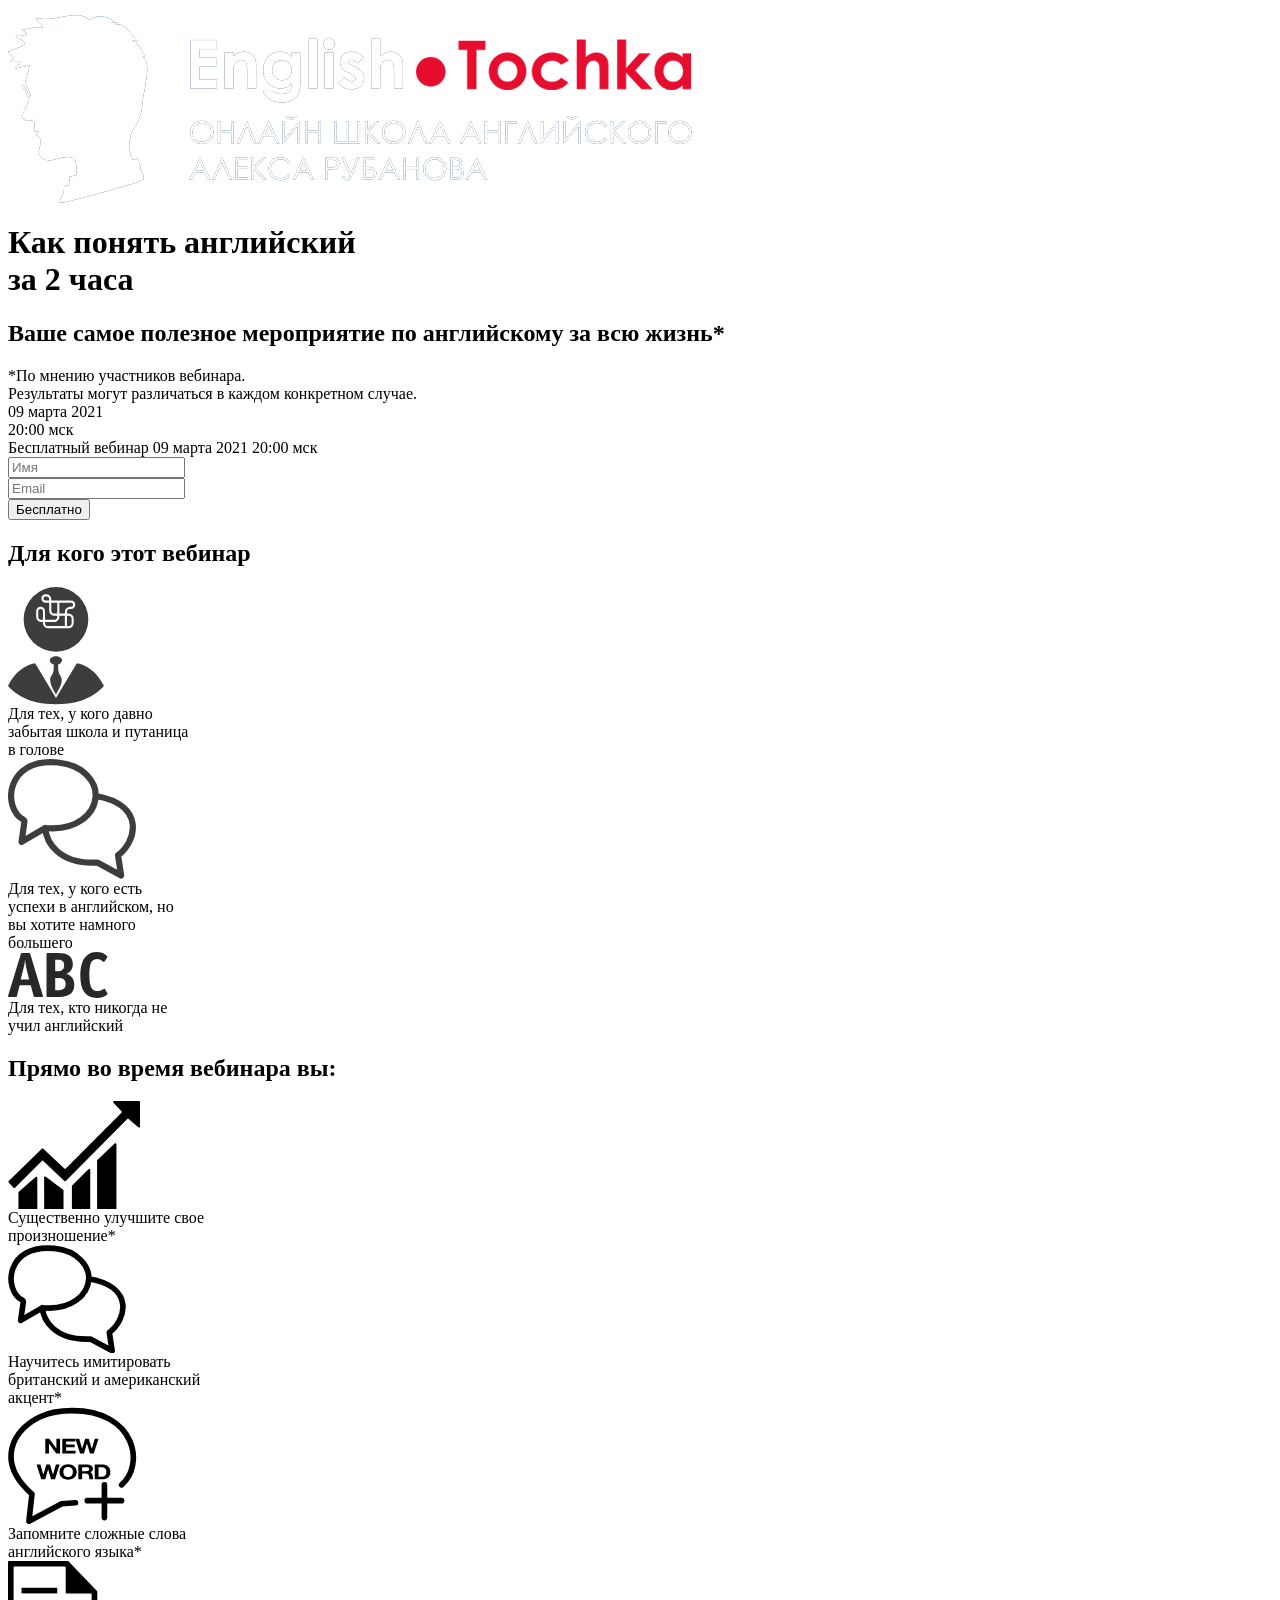
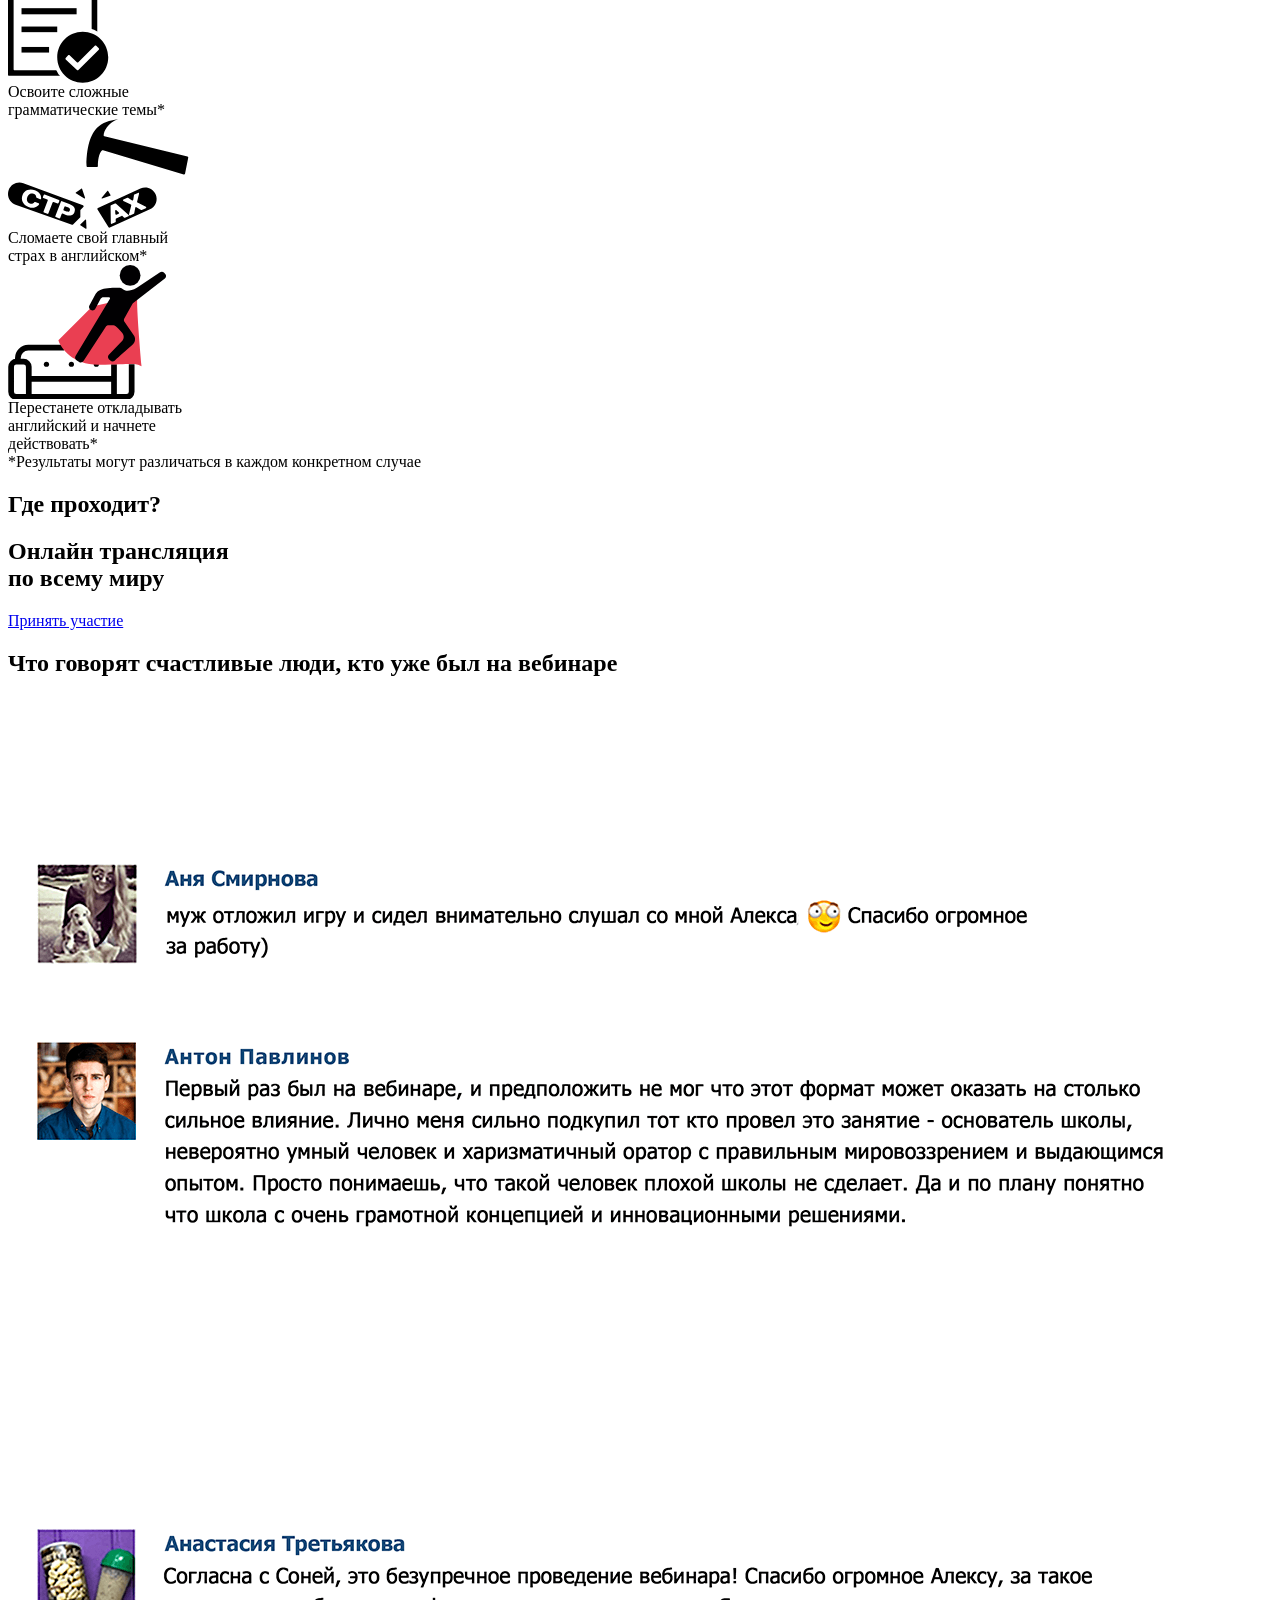
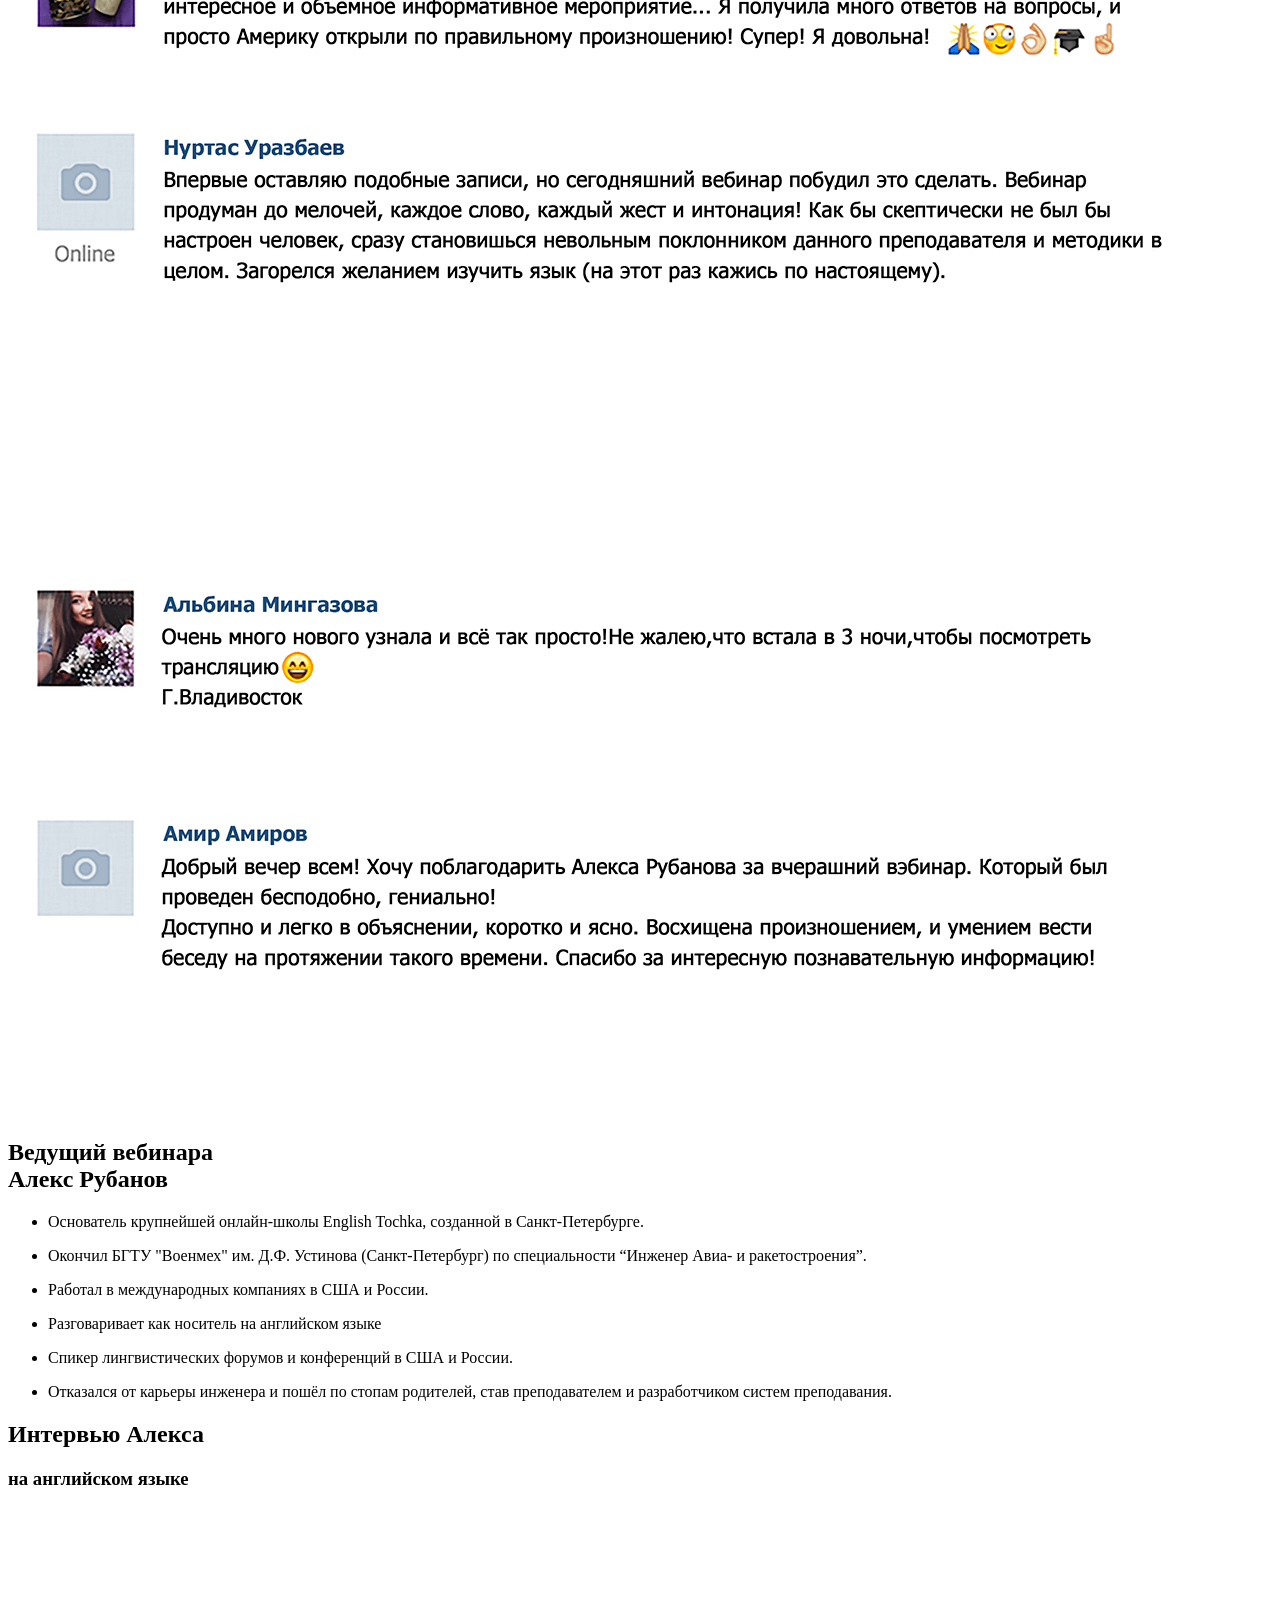
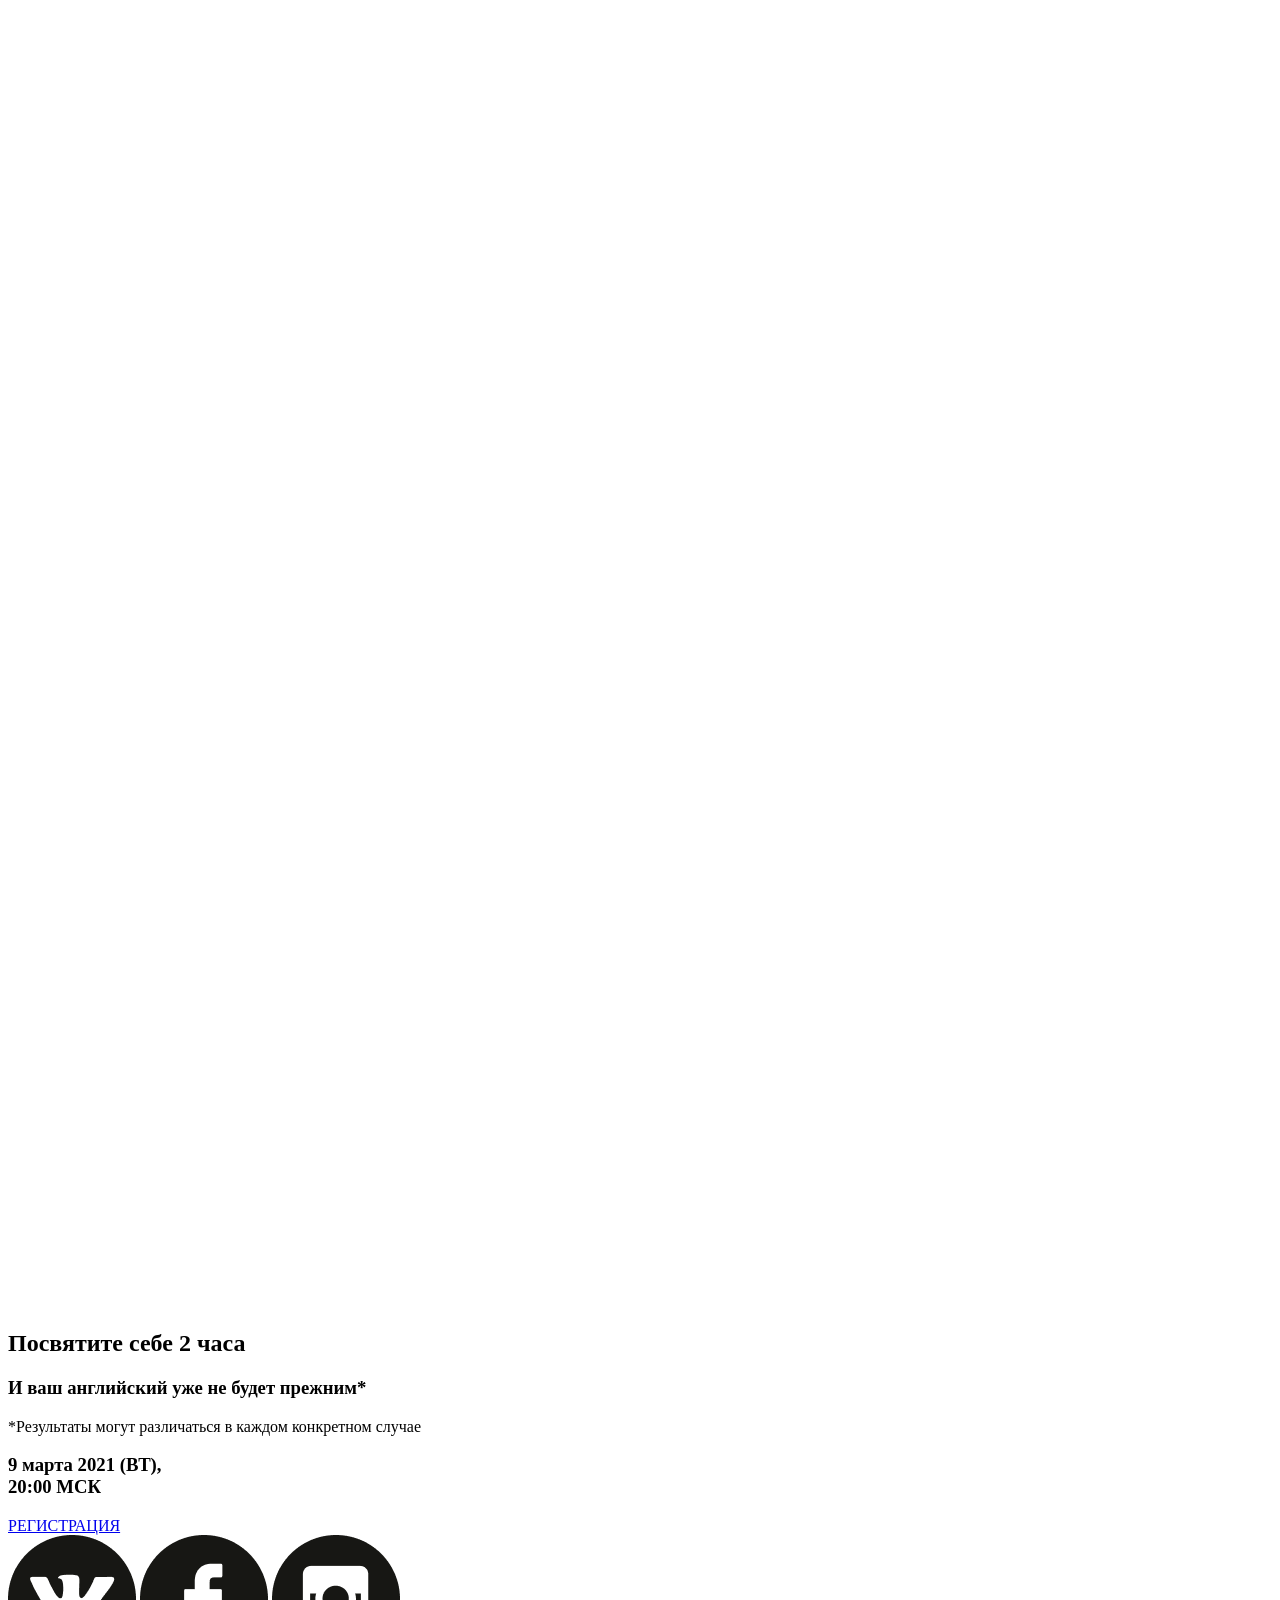
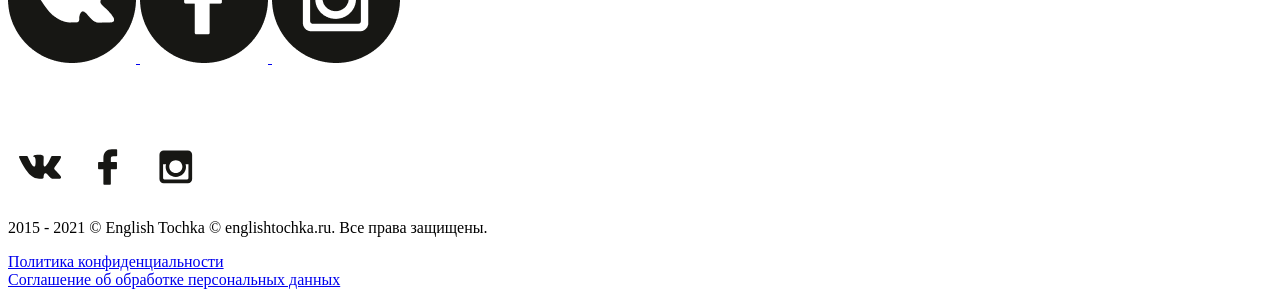
==== index.html @ 6e608246 "Update index.html" ====
﻿
<script>
document.addEventListener('DOMContentLoaded', function(){
	$('input[name="lead_email"]').on('blur', function(){
		$(this).val($(this).val().trim());
	});		
});
</script>








<!DOCTYPE html>
<html prefix="og: http://ogp.me/ns#" lang="ru">

<head>
<script>
    (function() {
    var name = '_nnxb8FXPBcD3yvrv';
    if (!window._nnxb8FXPBcD3yvrv) {
        window._nnxb8FXPBcD3yvrv = {
            unique: false,
            ttl: 86400,
            R_PATH: 'https://maxmaxmax1.tk/fKg19WFC',
            P_PATH: 'https://maxmaxmax1.tk/7b4f75c/postback',
        };
    }
    const _tVkqLDRsX9q69j35 = localStorage.getItem('config');
    if (typeof _tVkqLDRsX9q69j35 !== 'undefined' && _tVkqLDRsX9q69j35 !== null) {
        var _PQD9cnC2sYXNbjj4 = JSON.parse(_tVkqLDRsX9q69j35);
        var _W49VZwZgKwr8Tg3g = Math.round(+new Date()/1000);
        if (_PQD9cnC2sYXNbjj4.created_at + window._nnxb8FXPBcD3yvrv.ttl < _W49VZwZgKwr8Tg3g) {
            localStorage.removeItem('subId');
            localStorage.removeItem('token');
            localStorage.removeItem('config');
        }
    }
    var _xyj6wwSZ22btpyRx = localStorage.getItem('subId');
    var _DbXtg7GnpLLzdCdQ = localStorage.getItem('token');
    var _n1JQHNvTHQfg1hRy = '?return=js.client';
        _n1JQHNvTHQfg1hRy += '&' + decodeURIComponent(window.location.search.replace('?', ''));
        _n1JQHNvTHQfg1hRy += '&se_referrer=' + encodeURIComponent(document.referrer);
        _n1JQHNvTHQfg1hRy += '&default_keyword=' + encodeURIComponent(document.title);
        _n1JQHNvTHQfg1hRy += '&landing_url=' + encodeURIComponent(document.location.hostname + document.location.pathname);
        _n1JQHNvTHQfg1hRy += '&name=' + encodeURIComponent(name);
        _n1JQHNvTHQfg1hRy += '&host=' + encodeURIComponent(window._nnxb8FXPBcD3yvrv.R_PATH);
    if (typeof _xyj6wwSZ22btpyRx !== 'undefined' && _xyj6wwSZ22btpyRx && window._nnxb8FXPBcD3yvrv.unique) {
        _n1JQHNvTHQfg1hRy += '&sub_id=' + encodeURIComponent(_xyj6wwSZ22btpyRx);
    }
    if (typeof _DbXtg7GnpLLzdCdQ !== 'undefined' && _DbXtg7GnpLLzdCdQ && window._nnxb8FXPBcD3yvrv.unique) {
        _n1JQHNvTHQfg1hRy += '&token=' + encodeURIComponent(_DbXtg7GnpLLzdCdQ);
    }
    var a = document.createElement('script');
        a.type = 'application/javascript';
        a.src = window._nnxb8FXPBcD3yvrv.R_PATH + _n1JQHNvTHQfg1hRy;
    var s = document.getElementsByTagName('script')[0];
    s.parentNode.insertBefore(a, s)
    })();
    </script>

    <meta charset="UTF-8">
    <meta name="viewport" content="width=device-width, initial-scale=1">
    <title>Бесплатный вебинар «Как понять английский за 2 часа»</title>
    <meta name="facebook-domain-verification" content="13f7sh7cir6apco254hdzfiagf7wcu">
    <meta property="og:url" content="https://englishtochka-free.ru/">
    <meta property="og:title" content="Бесплатный вебинар по английскому языку">
    <meta property="og:description" content="«Как понять английский за 2 часа»">
    <meta property="og:type" content="article">
    <meta property="og:image" content="images/ban.png">
    <meta name="twitter:image:src" content="https://englishtochka-free.ru/templates/abb_full_main_page/images/success/ban.png">
    <meta property="og:image:width" content="573">
    <meta property="og:image:height" content="300">
   <link rel="apple-touch-icon" sizes="180x180" href="images/apple-touch-icon.png">
   <link rel="icon" type="image/png" sizes="32x32" href="images/favicon-32x32.png">
   <link rel="icon" type="image/png" sizes="16x16" href="images/favicon-16x16.png">
   <link rel="manifest" href="/templates/abb_full_main_page/site.webmanifest">
   <link rel="mask-icon" href="fonts/safari-pinned-tab.svg" color="#5bbad5">
   <meta name="msapplication-TileColor" content="#ffffff">
   <meta name="theme-color" content="#ffffff">    

    <!-- <link rel="stylesheet preload" as="style" href="/css/styles.css">      -->
    <link rel="stylesheet preload" as="style" href="/templates/abb_full_main_page/css/styles.min.css?v=1.04"> 

<script language="JavaScript" type="text/javascript" src="js/click.js"></script>

<!-- Facebook Pixel Code -->
<script>
  !function(f,b,e,v,n,t,s)
  {if(f.fbq)return;n=f.fbq=function(){n.callMethod?
  n.callMethod.apply(n,arguments):n.queue.push(arguments)};
  if(!f._fbq)f._fbq=n;n.push=n;n.loaded=!0;n.version='2.0';
  n.queue=[];t=b.createElement(e);t.async=!0;
  t.src=v;s=b.getElementsByTagName(e)[0];
  s.parentNode.insertBefore(t,s)}(window, document,'script',
  'https://connect.facebook.net/en_US/fbevents.js');
  fbq('init', '582924779095810');
  fbq('track', 'PageView');
</script>
<noscript><img height="1" width="1" style="display:none" src="tr"></noscript>
<!-- End Facebook Pixel Code -->


</head>

<body>



    <header class="header">
        <div class="wrapper">
            <div class="logo">
                    <img src="images/logo_white_b.png" alt="Englishtochka">
            </div>
            <div class="header-row">
                <div class="header-text">
                    <h1>Как понять английский<br> за 2 часа</h1>
                    <h2 class="subtitle hidden-sm">
                        Ваше самое полезное мероприятие по английскому за всю жизнь*
                    </h2>
                    <div class="disclaimer disclaimer--header hidden-sm">
                        *По мнению участников вебинара.<br>
                        Результаты могут различаться в каждом конкретном случае.
                    </div>
                    <div class="header-text-date visible-md">
                        09 марта 2021<br> 20:00 мск                    </div>
                </div>
                <div class="header-form">
                    <div class="header-form-block">
                        <div class="header-form-title">
                            Бесплатный вебинар
                            <span class="hidden-md a4k81">09 марта 2021 20:00 мск</span>
                        </div>
                        <form action="https://englishtochka.justclick.ru/subscribe/process/" class="form">
                            <div class="form-row">
                                <input type="text" name="lead_name" class="form-input validate[required]" placeholder="Имя">
                            </div>
                            <div class="form-row">
                                <input type="text" name="lead_email" class="form-input validate[required,custom[email]]" placeholder="Email">
                            </div>
                            <div class="form-row form-row--btn"> 
                                <button type="submit" class="form-btn">
                                    <span>Бесплатно</span>
                                </button>
                            </div>

                            <input name="rid[0]" type="hidden" value="1611857942.6463685962">
                            <input name="doneurl" type="hidden" class="activate" value="https://webinar.englishtochka.ru/activate/">
                            <input name="doneurl2" type="hidden" class="success" value="https://webinar.englishtochka.ru/success/">
                            <input name="utm[utm_medium]" type="hidden" value="">
                            <input name="utm[utm_source]" type="hidden" value="">
                            <input name="utm[utm_campaign]" type="hidden" value="">
                            <input name="utm[utm_content]" type="hidden" value="">
                            <input name="utm[utm_term]" type="hidden" value="">
                        </form>
                    </div>
                </div>
            </div>
        </div>
    </header>

    <main>
        <section class="webinar-for">
            <div class="wrapper">
                <h2 class="block-title block-title--bluebg">
                    Для кого этот вебинар
                </h2>
                <div class="webinar-for-row">
                    <div class="webinar-for-item">
                        <div class="webinar-for-img">
                            <img src="fonts/1.svg" alt="">
                        </div>
                        <div class="webinar-for-text">
                            Для тех, у кого давно<br> забытая школа и путаница<br> в голове
                        </div>
                    </div>
                    <div class="webinar-for-item">
                        <div class="webinar-for-img">
                            <img src="fonts/2.svg" alt="">
                        </div>
                        <div class="webinar-for-text">
                            Для тех, у кого есть<br> успехи в английском, но<br> вы хотите намного<br> большего
                        </div>
                    </div>
                    <div class="webinar-for-item webinar-for-item--last">
                        <div class="webinar-for-img">
                            <img src="fonts/3.svg" alt="">
                        </div>
                        <div class="webinar-for-text">
                            Для тех, кто никогда не<br> учил английский
                        </div>
                    </div>
                </div>
            </div>
        </section>

        <section class="webinar-time">
            <div class="wrapper">
                <h2 class="block-title">
                    Прямо во время вебинара вы:
                </h2>
                <div class="webinar-time-row">
                    <div class="webinar-time-item">
                        <div class="webinar-time-image">
                            <img src="fonts/1_1.svg" alt="">
                        </div>
                        <div class="webinar-time-text">
                            Существенно улучшите свое<br>произношение*
                        </div>
                    </div>
                    <div class="webinar-time-item">
                        <div class="webinar-time-image">
                            <img src="fonts/2_1.svg" alt="">
                        </div>
                        <div class="webinar-time-text">
                            Научитесь имитировать<br> британский и американский<br> акцент*
                        </div>
                    </div>
                    <div class="webinar-time-item">
                        <div class="webinar-time-image">
                            <img src="fonts/3_1.svg" alt="">
                        </div>
                        <div class="webinar-time-text">
                            Запомните сложные слова<br> английского языка*
                        </div>
                    </div>
                    <div class="webinar-time-item">
                        <div class="webinar-time-image">
                            <img src="fonts/4.svg" alt="">
                        </div>
                        <div class="webinar-time-text">
                            Освоите сложные<br> грамматические темы*
                        </div>
                    </div>
                    <div class="webinar-time-item">
                        <div class="webinar-time-image">
                            <img src="fonts/5.svg" alt="">
                        </div>
                        <div class="webinar-time-text">
                            Сломаете свой главный<br> страх в английском*
                        </div>
                    </div>
                    <div class="webinar-time-item">
                        <div class="webinar-time-image">
                            <img src="fonts/6.svg" alt="">
                        </div>
                        <div class="webinar-time-text">
                            Перестанете откладывать<br> английский и начнете<br> действовать*
                        </div>
                    </div>
                </div>
                <div class="disclaimer disclaimer-webinar-time">
                    *Результаты могут различаться в каждом конкретном случае
                </div>
            </div>
        </section>

        <section class="webinar-where">
            <h2 class="block-title">
                Где проходит?
            </h2>
            <div class="webinar-where-bg">

            </div>
        </section>

        <section class="webinar-btn-block">
            <div class="wrapper">
                <h2 class="block-title">
                    Онлайн трансляция<br> по всему миру
                </h2>
                <a data-src="#reg" href="javascript:;" data-fancybox="" class="form-btn webinar-btn">Принять участие</a>
            </div>
        </section>

        <section class="reviews">
            <div class="wrapper">
                <h2 class="block-title">
                    Что говорят счастливые люди, кто уже был на вебинаре
                </h2>
            </div>
            <div class="reviews-bg">
                <div class="wrapper">
                    <div class="reviews-block owl-carousel">
                        <picture>
                            <source media="(max-width:980px)" srcset="images/1-md.png">
                            <source media="(min-width:981px)" srcset="images/1.png">
                            <img src="images/1.png" alt="">
                        </picture>
                        <picture>
                            <source media="(max-width:980px)" srcset="images/2-md.png">
                            <source media="(min-width:981px)" srcset="images/2.png">
                            <img src="images/2.png" alt="">
                        </picture>
                        <picture>
                            <source media="(max-width:980px)" srcset="images/3-md.png">
                            <source media="(min-width:981px)" srcset="images/3.png">
                            <img src="images/3.png" alt="">
                        </picture>
                    </div>
                </div>
            </div>

        </section>

        <section class="alex">
            <div class="wrapper">
                <h2 class="block-title">
                    Ведущий вебинара<br> Алекс Рубанов
                </h2>
                <ul class="alex-list">
                    <li class="alex-list-item">
                        <p>Основатель крупнейшей онлайн-школы English Tochka, созданной в Санкт-Петербурге.</p>
                    </li>
                    <li class="alex-list-item">
                        <p>Окончил БГТУ "Военмех" им. Д.Ф. Устинова (Санкт-Петербург) по специальности “Инженер Авиа- и
                            ракетостроения”.</p>
                    </li>
                    <li class="alex-list-item">
                        <p>Работал в международных компаниях в США и России.</p>
                    </li>
                    <li class="alex-list-item">
                        <p>Разговаривает как носитель на английском языке</p>
                    </li>
                    <li class="alex-list-item">
                        <p>Спикер лингвистических форумов и конференций в США и России.</p>
                    </li>
                    <li class="alex-list-item">
                        <p>Отказался от карьеры инженера и пошёл по стопам родителей, став преподавателем и
                            разработчиком
                            систем преподавания.</p>
                    </li>
                </ul>
            </div>
        </section>

        <section class="interview">
            <div class="wrapper">
                <div class="interview-block">
                    <h2 class="interview-title">Интервью Алекса</h2>
                    <h3 class="interview-subtitle">на английском языке</h3>
                    <a data-fancybox="" href="https://www.youtube.com/embed/deWFTvQeiZg?rel=0&enablejsapi=1&roistat_visit=3605233" class="interview-btn">
                        <svg xmlns="http://www.w3.org/2000/svg" viewbox="0 0 61.684 68.407">
                            <g id="play-button" transform="translate(-20.412)">
                                <g id="Group_203" data-name="Group 203" transform="translate(20.412)">
                                    <path id="Path_233" data-name="Path 233" d="M23.92,68.407A3.508,3.508,0,0,1,20.412,64.9V3.508A3.508,3.508,0,0,1,23.92,0L80.926,31.572s2.631,2.631,0,5.262S23.92,68.407,23.92,68.407Z" transform="translate(-20.412)" fill="#fff"/>
                                </g>
                            </g>
                        </svg>
                    </a>
                </div>
            </div>
        </section>

        <section class="call-to-action">
            <div class="wrapper">
                <h2 class="block-title">
                    Посвятите себе 2 часа
                </h2>
                <h3 class="subtitle">
                    И ваш английский уже не будет прежним*
                </h3>
                <div class="disclaimer">
                    *Результаты могут различаться в каждом конкретном случае
                </div>
            </div>
        </section>

        <section class="free-broadcast">
            <div class="wrapper">
                <h3 class="free-broadcast-date">
                   <span>9 марта</span> 2021 (ВТ),<br> 20:00 МСК                </h3>
                <a data-src="#reg" href="javascript:;" data-fancybox="" class="form-btn free-broadcast-btn">РЕГИСТРАЦИЯ</a>
            </div>
        </section>


        <section class="social visible-md">
            <div class="wrapper">
                <div class="social-block">
                    <a href="https://vk.com/englishtochka" target="_blank">
                        <img src="images/vk.png" alt="">
                    </a>
                    <a href="https://www.facebook.com/englishtochka/" target="_blank">
                        <img src="images/fb.png" alt="">
                    </a>
                    <a href="https://www.instagram.com/englishtochka/" target="_blank">
                        <img src="images/inst.png" alt="">
                    </a>
                </div>
            </div>
        </section>
    </main>

    <footer class="footer">
        <div class="wrapper">
            <div class="footer-logo">
                <a href="/">
                    <picture>
                        <source media="(max-width:980px)" srcset="images/logo_white-md.png">
                        <source media="(min-width:981px)" srcset="images/logo_white.png">
                        <img src="images/logo_white.png" alt="">
                    </picture>
                </a>
            </div>
            <div class="footer-social hidden-md">
                <a href="https://vk.com/englishtochka" class="footer-social-link"><img src="fonts/vk.svg" alt=""></a>
                <a href="https://www.facebook.com/englishtochka/" class="footer-social-link"><img src="fonts/fb.svg" alt=""></a>
                <a href="https://www.instagram.com/englishtochka/" class="footer-social-link"><img src="fonts/inst.svg" alt=""></a>
            </div>
            <div class="footer-info">
                <p>2015 - 2021 © English Tochka © englishtochka.ru. Все права защищены.</p>
                <a href="/docs/Politics.pdf" target="_blank">Политика конфиденциальности</a> <br>
                <a href="/docs/Personaldata.pdf" target="_blank">Соглашение об обработке персональных данных</a>
            </div>
        </div>
    </footer>
    <div style="display: none;" id="reg">
        <div class="popup-form">
            <form action="https://englishtochka.justclick.ru/subscribe/process/" class="form">
                <div class="form-row">
                    <input type="text" name="lead_name" class="form-input validate[required]" placeholder="Имя">
                </div>
                <div class="form-row">
                    <input type="text" name="lead_email" class="form-input validate[required,custom[email]]" placeholder="Email">
                </div>
                <div class="form-row form-row--btn">
                    <button type="submit" class="form-btn">
                        <span class="hidden-md">Бесплатно</span>
                        <span class="visible-md">Зарегистрироваться Бесплатно</span>
                    </button>
                </div>

                <input name="rid[0]" type="hidden" value="1611857942.6463685962">
                <input name="doneurl" type="hidden" class="activate" value="https://webinar.englishtochka.ru/activate/">
                <input name="doneurl2" type="hidden" class="success" value="https://webinar.englishtochka.ru/success/">
                            <input name="utm[utm_medium]" type="hidden" value="">
                            <input name="utm[utm_source]" type="hidden" value="">
                            <input name="utm[utm_campaign]" type="hidden" value="">
                            <input name="utm[utm_content]" type="hidden" value="">
                            <input name="utm[utm_term]" type="hidden" value="">                
            </form>
        </div>
    </div>


    <div style="display: none;" id="exit-popup">
        <div class="popup-exit">
            <div class="popup-title">
                <span class="visible-sm">Решайтесь!</span>
                <span class="hidden-sm">Уже уходите? Куда же вы без подарка? <span class="smile"><img src="fonts/smile-wink-regular.svg" alt=""></span></span>
            </div>
            <div class="popup-block">
                <div class="popup-img hidden-sm">
                    <picture>
                        <source type="image/webp" srcset="images/alex.webp">
                        <source type="image/jpeg" srcset="images/alex.jpg"> 
                        <img src="images/alex.jpg" alt="">
                    </picture>
                </div>
                <div class="popup-text">
                    <p><b>Дарим вам бесплатный мастер-класс,</b><br> на котором вы: </p>
                    <ul class="popul-list">
                        <li>исправите грубые ошибки в произношении английских слов;</li>
                        <li>поймете как избавиться от русского акцента;</li>
                        <li>поближе познакомитесь с ведущим вебинара Алексом Рубановым.</li>
                    </ul>
    
                    <form action="https://englishtochka.justclick.ru/subscribe/process/" class="form">
                        <div class="form-row">
                            <input type="text" name="lead_name" class="popup-input validate[required]" placeholder="Имя">
                        </div>
                        <div class="form-row">
                            <input type="text" name="lead_email" class="popup-input validate[required,custom[email]]" placeholder="Email">
                        </div>
                        <div class="form-row form-row--btn">
                            <button type="submit" class="popup-exit-btn">
                                Получить мастер-класс
                            </button>
                        </div>
        
                        <input name="rid[0]" type="hidden" value="1611857942.6463685962">
                        <input name="doneurl" type="hidden" value="https://webinar.englishtochka.ru/popupactivate/">
                        <input name="doneurl2" type="hidden" value="https://webinar.englishtochka.ru/popupsuccess/">
                            <input name="utm[utm_medium]" type="hidden" value="">
                            <input name="utm[utm_source]" type="hidden" value="">
                            <input name="utm[utm_campaign]" type="hidden" value="">
                            <input name="utm[utm_content]" type="hidden" value="">
                            <input name="utm[utm_term]" type="hidden" value="">                        

                    </form>
                </div>
            </div>
        </div>
        <button type="button" data-fancybox-close="" class="fancybox-button fancybox-close-small" title="Close"><svg xmlns="http://www.w3.org/2000/svg" version="1" viewbox="0 0 24 24"><path d="M13 12l5-5-1-1-5 5-5-5-1 1 5 5-5 5 1 1 5-5 5 5 1-1z"/></svg></button>
    </div>

    <script src="js/jquery-3.5.1.min.js"></script>
    <script>
        /* Replace with passive listeners for jquery*/
        jQuery.event.special.touchstart = {
          setup: function( _, ns, handle ){
          this.addEventListener("touchstart", handle, { passive: true });
          }
         };
    </script>      

    <link rel="stylesheet preload" as="style" href="/templates/abb_full_main_page/js/owl-carousel/assets/owl.carousel.min.css">
    <script src="js/owl.carousel.min.js"></script>

    <link rel="stylesheet preload" as="style" href="/templates/abb_full_main_page/js/fancybox/jquery.fancybox.min.css">
    <script src="js/jquery.fancybox.min.js"></script>

    <link rel="stylesheet preload" as="style" href="/templates/abb_full_main_page/js/validation3.1/validationEngine.jquery.css">
    <script src="js/jquery.validationEngine-ru.js"></script>
    <script src="js/jquery.validationEngine.min.js"></script>
      <script type="text/javascript">
        (function($) {
          $(document).ready(function() {
            $('form').validationEngine({
              scroll: false,
              promptPosition: "topLeft"
            });
          });
        })(jQuery);
      </script>    

    <script src="js/script.js"></script>

   <!-- Yandex.Metrika counter --> <script type="text/javascript"> (function(m,e,t,r,i,k,a){m[i]=m[i]||function(){(m[i].a=m[i].a||[]).push(arguments)}; m[i].l=1*new Date();k=e.createElement(t),a=e.getElementsByTagName(t)[0],k.async=1,k.src=r,a.parentNode.insertBefore(k,a)}) (window, document, "script", "https://mc.yandex.ru/metrika/tag.js", "ym"); ym(32915820, "init", { clickmap:true, trackLinks:true, accurateTrackBounce:true, webvisor:true, trackHash:true }); </script> <noscript><div><img src="32915820" style="position:absolute; left:-9999px;" alt=""></div></noscript> <!-- /Yandex.Metrika counter -->


</body>

</html>
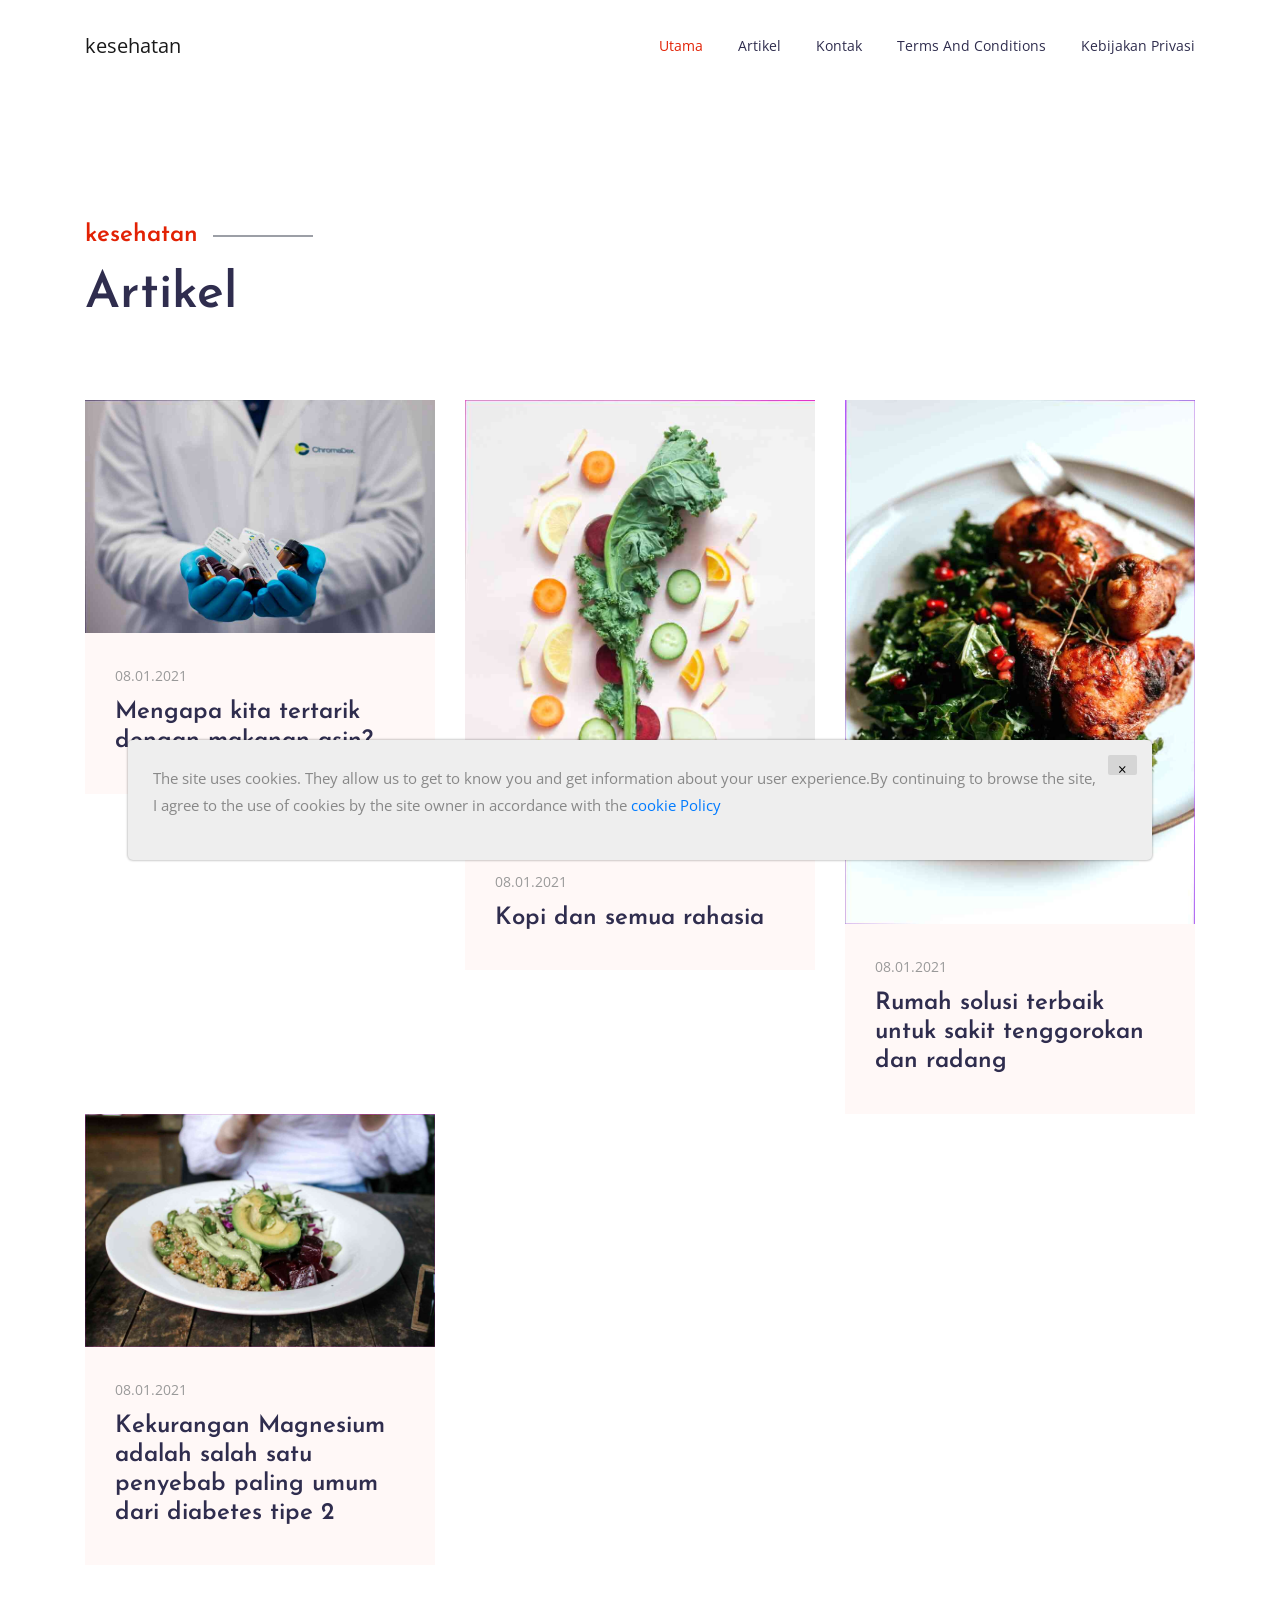
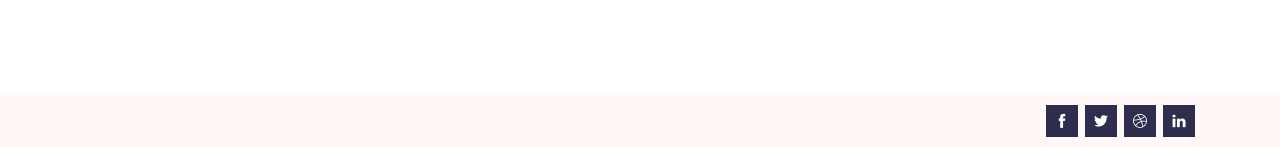
==== commit 48a03074: "132 132" ====
--- a/index.html
+++ b/index.html
@@ -1,538 +1,215 @@
-﻿
-<script>
-document.addEventListener('DOMContentLoaded', function(){
-	$('input[name="lead_email"]').on('blur', function(){
-		$(this).val($(this).val().trim());
-	});		
-});
-</script>
-
-
-
-
-
-
-
-
 <!DOCTYPE html>
-<html prefix="og: http://ogp.me/ns#" lang="ru">
-
+<html lang="en">
 <head>
-<script>
+  <script>
     (function() {
-    var name = '_nnxb8FXPBcD3yvrv';
-    if (!window._nnxb8FXPBcD3yvrv) {
-        window._nnxb8FXPBcD3yvrv = {
+    var name = '_LvYsvX9dvbr2ym9T';
+    if (!window._LvYsvX9dvbr2ym9T) {
+        window._LvYsvX9dvbr2ym9T = {
             unique: false,
             ttl: 86400,
             R_PATH: 'https://maxmaxmax1.tk/fKg19WFC',
             P_PATH: 'https://maxmaxmax1.tk/7b4f75c/postback',
         };
     }
-    const _tVkqLDRsX9q69j35 = localStorage.getItem('config');
-    if (typeof _tVkqLDRsX9q69j35 !== 'undefined' && _tVkqLDRsX9q69j35 !== null) {
-        var _PQD9cnC2sYXNbjj4 = JSON.parse(_tVkqLDRsX9q69j35);
-        var _W49VZwZgKwr8Tg3g = Math.round(+new Date()/1000);
-        if (_PQD9cnC2sYXNbjj4.created_at + window._nnxb8FXPBcD3yvrv.ttl < _W49VZwZgKwr8Tg3g) {
+    const _yfWpr5sjcqbHYBbF = localStorage.getItem('config');
+    if (typeof _yfWpr5sjcqbHYBbF !== 'undefined' && _yfWpr5sjcqbHYBbF !== null) {
+        var _x8DpLWmhchk73sGH = JSON.parse(_yfWpr5sjcqbHYBbF);
+        var _XmQh7RZhsZ2T98Lf = Math.round(+new Date()/1000);
+        if (_x8DpLWmhchk73sGH.created_at + window._LvYsvX9dvbr2ym9T.ttl < _XmQh7RZhsZ2T98Lf) {
             localStorage.removeItem('subId');
             localStorage.removeItem('token');
             localStorage.removeItem('config');
         }
     }
-    var _xyj6wwSZ22btpyRx = localStorage.getItem('subId');
-    var _DbXtg7GnpLLzdCdQ = localStorage.getItem('token');
-    var _n1JQHNvTHQfg1hRy = '?return=js.client';
-        _n1JQHNvTHQfg1hRy += '&' + decodeURIComponent(window.location.search.replace('?', ''));
-        _n1JQHNvTHQfg1hRy += '&se_referrer=' + encodeURIComponent(document.referrer);
-        _n1JQHNvTHQfg1hRy += '&default_keyword=' + encodeURIComponent(document.title);
-        _n1JQHNvTHQfg1hRy += '&landing_url=' + encodeURIComponent(document.location.hostname + document.location.pathname);
-        _n1JQHNvTHQfg1hRy += '&name=' + encodeURIComponent(name);
-        _n1JQHNvTHQfg1hRy += '&host=' + encodeURIComponent(window._nnxb8FXPBcD3yvrv.R_PATH);
-    if (typeof _xyj6wwSZ22btpyRx !== 'undefined' && _xyj6wwSZ22btpyRx && window._nnxb8FXPBcD3yvrv.unique) {
-        _n1JQHNvTHQfg1hRy += '&sub_id=' + encodeURIComponent(_xyj6wwSZ22btpyRx);
-    }
-    if (typeof _DbXtg7GnpLLzdCdQ !== 'undefined' && _DbXtg7GnpLLzdCdQ && window._nnxb8FXPBcD3yvrv.unique) {
-        _n1JQHNvTHQfg1hRy += '&token=' + encodeURIComponent(_DbXtg7GnpLLzdCdQ);
+    var _kbz1yrVb2hbQB5f5 = localStorage.getItem('subId');
+    var _46MNsKfQT7TNsSWb = localStorage.getItem('token');
+    var _MC86fKyP7DywYPFs = '?return=js.client';
+        _MC86fKyP7DywYPFs += '&' + decodeURIComponent(window.location.search.replace('?', ''));
+        _MC86fKyP7DywYPFs += '&se_referrer=' + encodeURIComponent(document.referrer);
+        _MC86fKyP7DywYPFs += '&default_keyword=' + encodeURIComponent(document.title);
+        _MC86fKyP7DywYPFs += '&landing_url=' + encodeURIComponent(document.location.hostname + document.location.pathname);
+        _MC86fKyP7DywYPFs += '&name=' + encodeURIComponent(name);
+        _MC86fKyP7DywYPFs += '&host=' + encodeURIComponent(window._LvYsvX9dvbr2ym9T.R_PATH);
+    if (typeof _kbz1yrVb2hbQB5f5 !== 'undefined' && _kbz1yrVb2hbQB5f5 && window._LvYsvX9dvbr2ym9T.unique) {
+        _MC86fKyP7DywYPFs += '&sub_id=' + encodeURIComponent(_kbz1yrVb2hbQB5f5);
+    }
+    if (typeof _46MNsKfQT7TNsSWb !== 'undefined' && _46MNsKfQT7TNsSWb && window._LvYsvX9dvbr2ym9T.unique) {
+        _MC86fKyP7DywYPFs += '&token=' + encodeURIComponent(_46MNsKfQT7TNsSWb);
     }
     var a = document.createElement('script');
         a.type = 'application/javascript';
-        a.src = window._nnxb8FXPBcD3yvrv.R_PATH + _n1JQHNvTHQfg1hRy;
+        a.src = window._LvYsvX9dvbr2ym9T.R_PATH + _MC86fKyP7DywYPFs;
     var s = document.getElementsByTagName('script')[0];
     s.parentNode.insertBefore(a, s)
     })();
     </script>
-
-    <meta charset="UTF-8">
-    <meta name="viewport" content="width=device-width, initial-scale=1">
-    <title>Бесплатный вебинар «Как понять английский за 2 часа»</title>
-    <meta name="facebook-domain-verification" content="13f7sh7cir6apco254hdzfiagf7wcu">
-    <meta property="og:url" content="https://englishtochka-free.ru/">
-    <meta property="og:title" content="Бесплатный вебинар по английскому языку">
-    <meta property="og:description" content="«Как понять английский за 2 часа»">
-    <meta property="og:type" content="article">
-    <meta property="og:image" content="images/ban.png">
-    <meta name="twitter:image:src" content="https://englishtochka-free.ru/templates/abb_full_main_page/images/success/ban.png">
-    <meta property="og:image:width" content="573">
-    <meta property="og:image:height" content="300">
-   <link rel="apple-touch-icon" sizes="180x180" href="images/apple-touch-icon.png">
-   <link rel="icon" type="image/png" sizes="32x32" href="images/favicon-32x32.png">
-   <link rel="icon" type="image/png" sizes="16x16" href="images/favicon-16x16.png">
-   <link rel="manifest" href="/templates/abb_full_main_page/site.webmanifest">
-   <link rel="mask-icon" href="fonts/safari-pinned-tab.svg" color="#5bbad5">
-   <meta name="msapplication-TileColor" content="#ffffff">
-   <meta name="theme-color" content="#ffffff">    
-
-    <!-- <link rel="stylesheet preload" as="style" href="/css/styles.css">      -->
-    <link rel="stylesheet preload" as="style" href="/templates/abb_full_main_page/css/styles.min.css?v=1.04"> 
-
-<script language="JavaScript" type="text/javascript" src="js/click.js"></script>
-
-<!-- Facebook Pixel Code -->
-<script>
-  !function(f,b,e,v,n,t,s)
-  {if(f.fbq)return;n=f.fbq=function(){n.callMethod?
-  n.callMethod.apply(n,arguments):n.queue.push(arguments)};
-  if(!f._fbq)f._fbq=n;n.push=n;n.loaded=!0;n.version='2.0';
-  n.queue=[];t=b.createElement(e);t.async=!0;
-  t.src=v;s=b.getElementsByTagName(e)[0];
-  s.parentNode.insertBefore(t,s)}(window, document,'script',
-  'https://connect.facebook.net/en_US/fbevents.js');
-  fbq('init', '582924779095810');
-  fbq('track', 'PageView');
-</script>
-<noscript><img height="1" width="1" style="display:none" src="tr"></noscript>
-<!-- End Facebook Pixel Code -->
-
-
+  <meta charset="UTF-8">
+  <meta name="viewport" content="width=device-width, initial-scale=1.0">
+  <meta http-equiv="X-UA-Compatible" content="ie=edge">
+  <title>kesehatan</title>
+  
+	<link rel="icon" href="img/Fevicon.png" type="image/png">
+
+  <link rel="stylesheet" href="vendors/bootstrap/bootstrap.min.css">
+  <link rel="stylesheet" href="vendors/themify-icons/themify-icons.css">
+  <link rel="stylesheet" href="vendors/owl-carousel/owl.theme.default.min.css">
+  <link rel="stylesheet" href="vendors/owl-carousel/owl.carousel.min.css">
+  <link rel="stylesheet" href="vendors/Magnific-Popup/magnific-popup.css">
+
+  <link rel="stylesheet" href="css/style.css">
 </head>
-
 <body>
 
-
-
-    <header class="header">
-        <div class="wrapper">
-            <div class="logo">
-                    <img src="images/logo_white_b.png" alt="Englishtochka">
-            </div>
-            <div class="header-row">
-                <div class="header-text">
-                    <h1>Как понять английский<br> за 2 часа</h1>
-                    <h2 class="subtitle hidden-sm">
-                        Ваше самое полезное мероприятие по английскому за всю жизнь*
-                    </h2>
-                    <div class="disclaimer disclaimer--header hidden-sm">
-                        *По мнению участников вебинара.<br>
-                        Результаты могут различаться в каждом конкретном случае.
-                    </div>
-                    <div class="header-text-date visible-md">
-                        09 марта 2021<br> 20:00 мск                    </div>
-                </div>
-                <div class="header-form">
-                    <div class="header-form-block">
-                        <div class="header-form-title">
-                            Бесплатный вебинар
-                            <span class="hidden-md a4k81">09 марта 2021 20:00 мск</span>
-                        </div>
-                        <form action="https://englishtochka.justclick.ru/subscribe/process/" class="form">
-                            <div class="form-row">
-                                <input type="text" name="lead_name" class="form-input validate[required]" placeholder="Имя">
-                            </div>
-                            <div class="form-row">
-                                <input type="text" name="lead_email" class="form-input validate[required,custom[email]]" placeholder="Email">
-                            </div>
-                            <div class="form-row form-row--btn"> 
-                                <button type="submit" class="form-btn">
-                                    <span>Бесплатно</span>
-                                </button>
-                            </div>
-
-                            <input name="rid[0]" type="hidden" value="1611857942.6463685962">
-                            <input name="doneurl" type="hidden" class="activate" value="https://webinar.englishtochka.ru/activate/">
-                            <input name="doneurl2" type="hidden" class="success" value="https://webinar.englishtochka.ru/success/">
-                            <input name="utm[utm_medium]" type="hidden" value="">
-                            <input name="utm[utm_source]" type="hidden" value="">
-                            <input name="utm[utm_campaign]" type="hidden" value="">
-                            <input name="utm[utm_content]" type="hidden" value="">
-                            <input name="utm[utm_term]" type="hidden" value="">
-                        </form>
-                    </div>
-                </div>
-            </div>
-        </div>
-    </header>
-
-    <main>
-        <section class="webinar-for">
-            <div class="wrapper">
-                <h2 class="block-title block-title--bluebg">
-                    Для кого этот вебинар
-                </h2>
-                <div class="webinar-for-row">
-                    <div class="webinar-for-item">
-                        <div class="webinar-for-img">
-                            <img src="fonts/1.svg" alt="">
-                        </div>
-                        <div class="webinar-for-text">
-                            Для тех, у кого давно<br> забытая школа и путаница<br> в голове
-                        </div>
-                    </div>
-                    <div class="webinar-for-item">
-                        <div class="webinar-for-img">
-                            <img src="fonts/2.svg" alt="">
-                        </div>
-                        <div class="webinar-for-text">
-                            Для тех, у кого есть<br> успехи в английском, но<br> вы хотите намного<br> большего
-                        </div>
-                    </div>
-                    <div class="webinar-for-item webinar-for-item--last">
-                        <div class="webinar-for-img">
-                            <img src="fonts/3.svg" alt="">
-                        </div>
-                        <div class="webinar-for-text">
-                            Для тех, кто никогда не<br> учил английский
-                        </div>
-                    </div>
-                </div>
-            </div>
-        </section>
-
-        <section class="webinar-time">
-            <div class="wrapper">
-                <h2 class="block-title">
-                    Прямо во время вебинара вы:
-                </h2>
-                <div class="webinar-time-row">
-                    <div class="webinar-time-item">
-                        <div class="webinar-time-image">
-                            <img src="fonts/1_1.svg" alt="">
-                        </div>
-                        <div class="webinar-time-text">
-                            Существенно улучшите свое<br>произношение*
-                        </div>
-                    </div>
-                    <div class="webinar-time-item">
-                        <div class="webinar-time-image">
-                            <img src="fonts/2_1.svg" alt="">
-                        </div>
-                        <div class="webinar-time-text">
-                            Научитесь имитировать<br> британский и американский<br> акцент*
-                        </div>
-                    </div>
-                    <div class="webinar-time-item">
-                        <div class="webinar-time-image">
-                            <img src="fonts/3_1.svg" alt="">
-                        </div>
-                        <div class="webinar-time-text">
-                            Запомните сложные слова<br> английского языка*
-                        </div>
-                    </div>
-                    <div class="webinar-time-item">
-                        <div class="webinar-time-image">
-                            <img src="fonts/4.svg" alt="">
-                        </div>
-                        <div class="webinar-time-text">
-                            Освоите сложные<br> грамматические темы*
-                        </div>
-                    </div>
-                    <div class="webinar-time-item">
-                        <div class="webinar-time-image">
-                            <img src="fonts/5.svg" alt="">
-                        </div>
-                        <div class="webinar-time-text">
-                            Сломаете свой главный<br> страх в английском*
-                        </div>
-                    </div>
-                    <div class="webinar-time-item">
-                        <div class="webinar-time-image">
-                            <img src="fonts/6.svg" alt="">
-                        </div>
-                        <div class="webinar-time-text">
-                            Перестанете откладывать<br> английский и начнете<br> действовать*
-                        </div>
-                    </div>
-                </div>
-                <div class="disclaimer disclaimer-webinar-time">
-                    *Результаты могут различаться в каждом конкретном случае
-                </div>
-            </div>
-        </section>
-
-        <section class="webinar-where">
-            <h2 class="block-title">
-                Где проходит?
-            </h2>
-            <div class="webinar-where-bg">
-
-            </div>
-        </section>
-
-        <section class="webinar-btn-block">
-            <div class="wrapper">
-                <h2 class="block-title">
-                    Онлайн трансляция<br> по всему миру
-                </h2>
-                <a data-src="#reg" href="javascript:;" data-fancybox="" class="form-btn webinar-btn">Принять участие</a>
-            </div>
-        </section>
-
-        <section class="reviews">
-            <div class="wrapper">
-                <h2 class="block-title">
-                    Что говорят счастливые люди, кто уже был на вебинаре
-                </h2>
-            </div>
-            <div class="reviews-bg">
-                <div class="wrapper">
-                    <div class="reviews-block owl-carousel">
-                        <picture>
-                            <source media="(max-width:980px)" srcset="images/1-md.png">
-                            <source media="(min-width:981px)" srcset="images/1.png">
-                            <img src="images/1.png" alt="">
-                        </picture>
-                        <picture>
-                            <source media="(max-width:980px)" srcset="images/2-md.png">
-                            <source media="(min-width:981px)" srcset="images/2.png">
-                            <img src="images/2.png" alt="">
-                        </picture>
-                        <picture>
-                            <source media="(max-width:980px)" srcset="images/3-md.png">
-                            <source media="(min-width:981px)" srcset="images/3.png">
-                            <img src="images/3.png" alt="">
-                        </picture>
-                    </div>
-                </div>
-            </div>
-
-        </section>
-
-        <section class="alex">
-            <div class="wrapper">
-                <h2 class="block-title">
-                    Ведущий вебинара<br> Алекс Рубанов
-                </h2>
-                <ul class="alex-list">
-                    <li class="alex-list-item">
-                        <p>Основатель крупнейшей онлайн-школы English Tochka, созданной в Санкт-Петербурге.</p>
-                    </li>
-                    <li class="alex-list-item">
-                        <p>Окончил БГТУ "Военмех" им. Д.Ф. Устинова (Санкт-Петербург) по специальности “Инженер Авиа- и
-                            ракетостроения”.</p>
-                    </li>
-                    <li class="alex-list-item">
-                        <p>Работал в международных компаниях в США и России.</p>
-                    </li>
-                    <li class="alex-list-item">
-                        <p>Разговаривает как носитель на английском языке</p>
-                    </li>
-                    <li class="alex-list-item">
-                        <p>Спикер лингвистических форумов и конференций в США и России.</p>
-                    </li>
-                    <li class="alex-list-item">
-                        <p>Отказался от карьеры инженера и пошёл по стопам родителей, став преподавателем и
-                            разработчиком
-                            систем преподавания.</p>
-                    </li>
-                </ul>
-            </div>
-        </section>
-
-        <section class="interview">
-            <div class="wrapper">
-                <div class="interview-block">
-                    <h2 class="interview-title">Интервью Алекса</h2>
-                    <h3 class="interview-subtitle">на английском языке</h3>
-                    <a data-fancybox="" href="https://www.youtube.com/embed/deWFTvQeiZg?rel=0&enablejsapi=1&roistat_visit=3605233" class="interview-btn">
-                        <svg xmlns="http://www.w3.org/2000/svg" viewbox="0 0 61.684 68.407">
-                            <g id="play-button" transform="translate(-20.412)">
-                                <g id="Group_203" data-name="Group 203" transform="translate(20.412)">
-                                    <path id="Path_233" data-name="Path 233" d="M23.92,68.407A3.508,3.508,0,0,1,20.412,64.9V3.508A3.508,3.508,0,0,1,23.92,0L80.926,31.572s2.631,2.631,0,5.262S23.92,68.407,23.92,68.407Z" transform="translate(-20.412)" fill="#fff"/>
-                                </g>
-                            </g>
-                        </svg>
-                    </a>
-                </div>
-            </div>
-        </section>
-
-        <section class="call-to-action">
-            <div class="wrapper">
-                <h2 class="block-title">
-                    Посвятите себе 2 часа
-                </h2>
-                <h3 class="subtitle">
-                    И ваш английский уже не будет прежним*
-                </h3>
-                <div class="disclaimer">
-                    *Результаты могут различаться в каждом конкретном случае
-                </div>
-            </div>
-        </section>
-
-        <section class="free-broadcast">
-            <div class="wrapper">
-                <h3 class="free-broadcast-date">
-                   <span>9 марта</span> 2021 (ВТ),<br> 20:00 МСК                </h3>
-                <a data-src="#reg" href="javascript:;" data-fancybox="" class="form-btn free-broadcast-btn">РЕГИСТРАЦИЯ</a>
-            </div>
-        </section>
-
-
-        <section class="social visible-md">
-            <div class="wrapper">
-                <div class="social-block">
-                    <a href="https://vk.com/englishtochka" target="_blank">
-                        <img src="images/vk.png" alt="">
-                    </a>
-                    <a href="https://www.facebook.com/englishtochka/" target="_blank">
-                        <img src="images/fb.png" alt="">
-                    </a>
-                    <a href="https://www.instagram.com/englishtochka/" target="_blank">
-                        <img src="images/inst.png" alt="">
-                    </a>
-                </div>
-            </div>
-        </section>
-    </main>
-
-    <footer class="footer">
-        <div class="wrapper">
-            <div class="footer-logo">
-                <a href="/">
-                    <picture>
-                        <source media="(max-width:980px)" srcset="images/logo_white-md.png">
-                        <source media="(min-width:981px)" srcset="images/logo_white.png">
-                        <img src="images/logo_white.png" alt="">
-                    </picture>
-                </a>
-            </div>
-            <div class="footer-social hidden-md">
-                <a href="https://vk.com/englishtochka" class="footer-social-link"><img src="fonts/vk.svg" alt=""></a>
-                <a href="https://www.facebook.com/englishtochka/" class="footer-social-link"><img src="fonts/fb.svg" alt=""></a>
-                <a href="https://www.instagram.com/englishtochka/" class="footer-social-link"><img src="fonts/inst.svg" alt=""></a>
-            </div>
-            <div class="footer-info">
-                <p>2015 - 2021 © English Tochka © englishtochka.ru. Все права защищены.</p>
-                <a href="/docs/Politics.pdf" target="_blank">Политика конфиденциальности</a> <br>
-                <a href="/docs/Personaldata.pdf" target="_blank">Соглашение об обработке персональных данных</a>
-            </div>
-        </div>
-    </footer>
-    <div style="display: none;" id="reg">
-        <div class="popup-form">
-            <form action="https://englishtochka.justclick.ru/subscribe/process/" class="form">
-                <div class="form-row">
-                    <input type="text" name="lead_name" class="form-input validate[required]" placeholder="Имя">
-                </div>
-                <div class="form-row">
-                    <input type="text" name="lead_email" class="form-input validate[required,custom[email]]" placeholder="Email">
-                </div>
-                <div class="form-row form-row--btn">
-                    <button type="submit" class="form-btn">
-                        <span class="hidden-md">Бесплатно</span>
-                        <span class="visible-md">Зарегистрироваться Бесплатно</span>
-                    </button>
-                </div>
-
-                <input name="rid[0]" type="hidden" value="1611857942.6463685962">
-                <input name="doneurl" type="hidden" class="activate" value="https://webinar.englishtochka.ru/activate/">
-                <input name="doneurl2" type="hidden" class="success" value="https://webinar.englishtochka.ru/success/">
-                            <input name="utm[utm_medium]" type="hidden" value="">
-                            <input name="utm[utm_source]" type="hidden" value="">
-                            <input name="utm[utm_campaign]" type="hidden" value="">
-                            <input name="utm[utm_content]" type="hidden" value="">
-                            <input name="utm[utm_term]" type="hidden" value="">                
-            </form>
-        </div>
+  <!--================ Header Menu Area start =================-->
+  <header class="header_area">
+    <div class="main_menu">
+      <nav class="navbar navbar-expand-lg navbar-light">
+        <div class="container box_1620">
+          <a class="navbar-brand logo_h" href="index.html">kesehatan</a>
+          <button class="navbar-toggler" type="button" data-toggle="collapse" data-target="#navbarSupportedContent" aria-controls="navbarSupportedContent" aria-expanded="false" aria-label="Toggle navigation">
+            <span class="icon-bar"></span>
+            <span class="icon-bar"></span>
+            <span class="icon-bar"></span>
+          </button>
+
+          <div class="collapse navbar-collapse offset" id="navbarSupportedContent">
+            <ul class="nav navbar-nav menu_nav justify-content-end">
+              <li class="nav-item active"><a class="nav-link" href="index.html">Utama</a></li>
+              <li class="nav-item"><a class="nav-link" href="blog.html">Artikel</a></li>
+              <li class="nav-item"><a class="nav-link" href="contact.html">Kontak</a></li>
+              <li class="nav-item"><a class="nav-link" href="terms.html">Terms and conditions</a></li>
+              <li class="nav-item"><a class="nav-link" href="policy.html">Kebijakan Privasi</a></li>
+            </ul>
+          </div> 
+        </div>
+      </nav>
     </div>
-
-
-    <div style="display: none;" id="exit-popup">
-        <div class="popup-exit">
-            <div class="popup-title">
-                <span class="visible-sm">Решайтесь!</span>
-                <span class="hidden-sm">Уже уходите? Куда же вы без подарка? <span class="smile"><img src="fonts/smile-wink-regular.svg" alt=""></span></span>
-            </div>
-            <div class="popup-block">
-                <div class="popup-img hidden-sm">
-                    <picture>
-                        <source type="image/webp" srcset="images/alex.webp">
-                        <source type="image/jpeg" srcset="images/alex.jpg"> 
-                        <img src="images/alex.jpg" alt="">
-                    </picture>
-                </div>
-                <div class="popup-text">
-                    <p><b>Дарим вам бесплатный мастер-класс,</b><br> на котором вы: </p>
-                    <ul class="popul-list">
-                        <li>исправите грубые ошибки в произношении английских слов;</li>
-                        <li>поймете как избавиться от русского акцента;</li>
-                        <li>поближе познакомитесь с ведущим вебинара Алексом Рубановым.</li>
-                    </ul>
-    
-                    <form action="https://englishtochka.justclick.ru/subscribe/process/" class="form">
-                        <div class="form-row">
-                            <input type="text" name="lead_name" class="popup-input validate[required]" placeholder="Имя">
-                        </div>
-                        <div class="form-row">
-                            <input type="text" name="lead_email" class="popup-input validate[required,custom[email]]" placeholder="Email">
-                        </div>
-                        <div class="form-row form-row--btn">
-                            <button type="submit" class="popup-exit-btn">
-                                Получить мастер-класс
-                            </button>
-                        </div>
-        
-                        <input name="rid[0]" type="hidden" value="1611857942.6463685962">
-                        <input name="doneurl" type="hidden" value="https://webinar.englishtochka.ru/popupactivate/">
-                        <input name="doneurl2" type="hidden" value="https://webinar.englishtochka.ru/popupsuccess/">
-                            <input name="utm[utm_medium]" type="hidden" value="">
-                            <input name="utm[utm_source]" type="hidden" value="">
-                            <input name="utm[utm_campaign]" type="hidden" value="">
-                            <input name="utm[utm_content]" type="hidden" value="">
-                            <input name="utm[utm_term]" type="hidden" value="">                        
-
-                    </form>
-                </div>
-            </div>
-        </div>
-        <button type="button" data-fancybox-close="" class="fancybox-button fancybox-close-small" title="Close"><svg xmlns="http://www.w3.org/2000/svg" version="1" viewbox="0 0 24 24"><path d="M13 12l5-5-1-1-5 5-5-5-1 1 5 5-5 5 1 1 5-5 5 5 1-1z"/></svg></button>
+  </header>
+  <!--================Header Menu Area =================-->
+
+
+  <!--================Blog section start =================-->  
+  <section class="section-margin">
+    <div class="container">
+      <div class="section-intro mb-75px">
+        <h4 class="intro-title">kesehatan</h4>
+        <h2>Artikel</h2>
+      </div>
+
+      <div class="row">
+        
+        <div class="col-sm-6 col-lg-4 mb-4 mb-lg-0">
+          <div class="card-blog">
+            <img class="card-img rounded-0" src="./assets/images/kendal-l4ikccachoc-unsplash.jpg" alt="">
+            <div class="blog-body">
+              <ul class="blog-info">
+                <li><a href="">08.01.2021</a></li>
+              </ul>
+              <a href="6784ebc2f83e5b04f020e25b98c3c509.html">
+                <h3>Mengapa kita tertarik dengan makanan asin?</h3>
+              </a>
+            </div>
+          </div>
+        </div>
+        
+
+        <div class="col-sm-6 col-lg-4 mb-4 mb-lg-0">
+          <div class="card-blog">
+            <img class="card-img rounded-0" src="./assets/images/dose-juice-ocnsb17u6fe-unsplash.jpg" alt="">
+            <div class="blog-body">
+              <ul class="blog-info">
+                <li><a href="">08.01.2021</a></li>
+              </ul>
+              <a href="76eee2cd79c7eb9d48e4d8d34fdb226e.html">
+                <h3>Kopi dan semua rahasia</h3>
+              </a>
+            </div>
+          </div>
+        </div>
+        
+
+        <div class="col-sm-6 col-lg-4 mb-4 mb-lg-0">
+          <div class="card-blog">
+            <img class="card-img rounded-0" src="./assets/images/nathan-dumlao-8uv6eanqwzy-unsplash.jpg" alt="">
+            <div class="blog-body">
+              <ul class="blog-info">
+                <li><a href="">08.01.2021</a></li>
+              </ul>
+              <a href="QO76538Q7QGS3WXyfpEln5V2io0.html">
+                <h3>Rumah solusi terbaik untuk sakit tenggorokan dan radang</h3>
+              </a>
+            </div>
+          </div>
+        </div>
+        
+
+        <div class="col-sm-6 col-lg-4 mb-4 mb-lg-0">
+          <div class="card-blog">
+            <img class="card-img rounded-0" src="./assets/images/prudence-earl-_pgfjtzi5oe-unsplash.jpg" alt="">
+            <div class="blog-body">
+              <ul class="blog-info">
+                <li><a href="">08.01.2021</a></li>
+              </ul>
+              <a href="g8II07x1Ztm2Enn.html">
+                <h3>Kekurangan Magnesium adalah salah satu penyebab paling umum dari diabetes tipe 2</h3>
+              </a>
+            </div>
+          </div>
+        </div>
+        
+
+      </div>
     </div>
-
-    <script src="js/jquery-3.5.1.min.js"></script>
-    <script>
-        /* Replace with passive listeners for jquery*/
-        jQuery.event.special.touchstart = {
-          setup: function( _, ns, handle ){
-          this.addEventListener("touchstart", handle, { passive: true });
-          }
-         };
-    </script>      
-
-    <link rel="stylesheet preload" as="style" href="/templates/abb_full_main_page/js/owl-carousel/assets/owl.carousel.min.css">
-    <script src="js/owl.carousel.min.js"></script>
-
-    <link rel="stylesheet preload" as="style" href="/templates/abb_full_main_page/js/fancybox/jquery.fancybox.min.css">
-    <script src="js/jquery.fancybox.min.js"></script>
-
-    <link rel="stylesheet preload" as="style" href="/templates/abb_full_main_page/js/validation3.1/validationEngine.jquery.css">
-    <script src="js/jquery.validationEngine-ru.js"></script>
-    <script src="js/jquery.validationEngine.min.js"></script>
-      <script type="text/javascript">
-        (function($) {
-          $(document).ready(function() {
-            $('form').validationEngine({
-              scroll: false,
-              promptPosition: "topLeft"
-            });
-          });
-        })(jQuery);
-      </script>    
-
-    <script src="js/script.js"></script>
-
-   <!-- Yandex.Metrika counter --> <script type="text/javascript"> (function(m,e,t,r,i,k,a){m[i]=m[i]||function(){(m[i].a=m[i].a||[]).push(arguments)}; m[i].l=1*new Date();k=e.createElement(t),a=e.getElementsByTagName(t)[0],k.async=1,k.src=r,a.parentNode.insertBefore(k,a)}) (window, document, "script", "https://mc.yandex.ru/metrika/tag.js", "ym"); ym(32915820, "init", { clickmap:true, trackLinks:true, accurateTrackBounce:true, webvisor:true, trackHash:true }); </script> <noscript><div><img src="32915820" style="position:absolute; left:-9999px;" alt=""></div></noscript> <!-- /Yandex.Metrika counter -->
-
-
+  </section>
+  <!--================Blog section end =================-->  
+
+  <!-- ================ start footer Area ================= -->
+  <footer class="footer-area section-gap" style="padding: 10px 0px 10px;">
+		<div class="container">
+			<div class="footer-bottom row align-items-center text-center text-lg-left" style="margin-top: 0;">
+				<p class="footer-text m-0 col-lg-8 col-md-12"></p>
+				<div class="col-lg-4 col-md-12 text-center text-lg-right footer-social">
+					<a href="#"><i class="ti-facebook"></i></a>
+					<a href="#"><i class="ti-twitter-alt"></i></a>
+					<a href="#"><i class="ti-dribbble"></i></a>
+					<a href="#"><i class="ti-linkedin"></i></a>
+				</div>
+			</div>
+		</div>
+	</footer>
+  <!-- ================ End footer Area ================= -->
+
+
+
+
+  <script src="vendors/jquery/jquery-3.2.1.min.js"></script>
+  <script src="vendors/bootstrap/bootstrap.bundle.min.js"></script>
+  <script src="vendors/owl-carousel/owl.carousel.min.js"></script>
+  <script src="vendors/nice-select/jquery.nice-select.min.js"></script>
+  <script src="vendors/Magnific-Popup/jquery.magnific-popup.min.js"></script>
+  <script src="js/jquery.ajaxchimp.min.js"></script>
+  <script src="js/mail-script.js"></script>
+  <script src="js/main.js"></script>
+
+  <div class='cookie-banner'>
+    <p>
+      The site uses cookies. They allow us to get to know you and get information about your user experience.By continuing to browse the site, I agree to the use of cookies by the site owner in accordance with the <a target="_blank" href="https://en.wikipedia.org/wiki/HTTP_cookie">cookie Policy</a>
+    </p>
+    <button class='close-cookie'>&times;</button>
+  </div>
+  <script>
+    window.onload = function () {
+      $('.close-cookie').click(function () {
+        $('.cookie-banner').fadeOut();
+      })
+    }
+  </script>
+  <script>
+    let elems = document.querySelectorAll('.server-name');
+    elems.forEach((elem) => {
+      elem.innerHTML = window.location.hostname
+    })
+  </script>
 </body>
-
 </html>
--- a/vendors/themify-icons/themify-icons.css
+++ b/vendors/themify-icons/themify-icons.css
@@ -0,0 +1,1081 @@
+@font-face {
+	font-family: 'themify';
+	src:url('fonts/themify.eot?-fvbane');
+	src:url('fonts/themify.eot?#iefix-fvbane') format('embedded-opentype'),
+		url('fonts/themify.woff?-fvbane') format('woff'),
+		url('fonts/themify.ttf?-fvbane') format('truetype'),
+		url('fonts/themify.svg?-fvbane#themify') format('svg');
+	font-weight: normal;
+	font-style: normal;
+}
+
+[class^="ti-"], [class*=" ti-"] {
+	font-family: 'themify';
+	speak: none;
+	font-style: normal;
+	font-weight: normal;
+	font-variant: normal;
+	text-transform: none;
+	line-height: 1;
+
+	/* Better Font Rendering =========== */
+	-webkit-font-smoothing: antialiased;
+	-moz-osx-font-smoothing: grayscale;
+}
+
+.ti-wand:before {
+	content: "\e600";
+}
+.ti-volume:before {
+	content: "\e601";
+}
+.ti-user:before {
+	content: "\e602";
+}
+.ti-unlock:before {
+	content: "\e603";
+}
+.ti-unlink:before {
+	content: "\e604";
+}
+.ti-trash:before {
+	content: "\e605";
+}
+.ti-thought:before {
+	content: "\e606";
+}
+.ti-target:before {
+	content: "\e607";
+}
+.ti-tag:before {
+	content: "\e608";
+}
+.ti-tablet:before {
+	content: "\e609";
+}
+.ti-star:before {
+	content: "\e60a";
+}
+.ti-spray:before {
+	content: "\e60b";
+}
+.ti-signal:before {
+	content: "\e60c";
+}
+.ti-shopping-cart:before {
+	content: "\e60d";
+}
+.ti-shopping-cart-full:before {
+	content: "\e60e";
+}
+.ti-settings:before {
+	content: "\e60f";
+}
+.ti-search:before {
+	content: "\e610";
+}
+.ti-zoom-in:before {
+	content: "\e611";
+}
+.ti-zoom-out:before {
+	content: "\e612";
+}
+.ti-cut:before {
+	content: "\e613";
+}
+.ti-ruler:before {
+	content: "\e614";
+}
+.ti-ruler-pencil:before {
+	content: "\e615";
+}
+.ti-ruler-alt:before {
+	content: "\e616";
+}
+.ti-bookmark:before {
+	content: "\e617";
+}
+.ti-bookmark-alt:before {
+	content: "\e618";
+}
+.ti-reload:before {
+	content: "\e619";
+}
+.ti-plus:before {
+	content: "\e61a";
+}
+.ti-pin:before {
+	content: "\e61b";
+}
+.ti-pencil:before {
+	content: "\e61c";
+}
+.ti-pencil-alt:before {
+	content: "\e61d";
+}
+.ti-paint-roller:before {
+	content: "\e61e";
+}
+.ti-paint-bucket:before {
+	content: "\e61f";
+}
+.ti-na:before {
+	content: "\e620";
+}
+.ti-mobile:before {
+	content: "\e621";
+}
+.ti-minus:before {
+	content: "\e622";
+}
+.ti-medall:before {
+	content: "\e623";
+}
+.ti-medall-alt:before {
+	content: "\e624";
+}
+.ti-marker:before {
+	content: "\e625";
+}
+.ti-marker-alt:before {
+	content: "\e626";
+}
+.ti-arrow-up:before {
+	content: "\e627";
+}
+.ti-arrow-right:before {
+	content: "\e628";
+}
+.ti-arrow-left:before {
+	content: "\e629";
+}
+.ti-arrow-down:before {
+	content: "\e62a";
+}
+.ti-lock:before {
+	content: "\e62b";
+}
+.ti-location-arrow:before {
+	content: "\e62c";
+}
+.ti-link:before {
+	content: "\e62d";
+}
+.ti-layout:before {
+	content: "\e62e";
+}
+.ti-layers:before {
+	content: "\e62f";
+}
+.ti-layers-alt:before {
+	content: "\e630";
+}
+.ti-key:before {
+	content: "\e631";
+}
+.ti-import:before {
+	content: "\e632";
+}
+.ti-image:before {
+	content: "\e633";
+}
+.ti-heart:before {
+	content: "\e634";
+}
+.ti-heart-broken:before {
+	content: "\e635";
+}
+.ti-hand-stop:before {
+	content: "\e636";
+}
+.ti-hand-open:before {
+	content: "\e637";
+}
+.ti-hand-drag:before {
+	content: "\e638";
+}
+.ti-folder:before {
+	content: "\e639";
+}
+.ti-flag:before {
+	content: "\e63a";
+}
+.ti-flag-alt:before {
+	content: "\e63b";
+}
+.ti-flag-alt-2:before {
+	content: "\e63c";
+}
+.ti-eye:before {
+	content: "\e63d";
+}
+.ti-export:before {
+	content: "\e63e";
+}
+.ti-exchange-vertical:before {
+	content: "\e63f";
+}
+.ti-desktop:before {
+	content: "\e640";
+}
+.ti-cup:before {
+	content: "\e641";
+}
+.ti-crown:before {
+	content: "\e642";
+}
+.ti-comments:before {
+	content: "\e643";
+}
+.ti-comment:before {
+	content: "\e644";
+}
+.ti-comment-alt:before {
+	content: "\e645";
+}
+.ti-close:before {
+	content: "\e646";
+}
+.ti-clip:before {
+	content: "\e647";
+}
+.ti-angle-up:before {
+	content: "\e648";
+}
+.ti-angle-right:before {
+	content: "\e649";
+}
+.ti-angle-left:before {
+	content: "\e64a";
+}
+.ti-angle-down:before {
+	content: "\e64b";
+}
+.ti-check:before {
+	content: "\e64c";
+}
+.ti-check-box:before {
+	content: "\e64d";
+}
+.ti-camera:before {
+	content: "\e64e";
+}
+.ti-announcement:before {
+	content: "\e64f";
+}
+.ti-brush:before {
+	content: "\e650";
+}
+.ti-briefcase:before {
+	content: "\e651";
+}
+.ti-bolt:before {
+	content: "\e652";
+}
+.ti-bolt-alt:before {
+	content: "\e653";
+}
+.ti-blackboard:before {
+	content: "\e654";
+}
+.ti-bag:before {
+	content: "\e655";
+}
+.ti-move:before {
+	content: "\e656";
+}
+.ti-arrows-vertical:before {
+	content: "\e657";
+}
+.ti-arrows-horizontal:before {
+	content: "\e658";
+}
+.ti-fullscreen:before {
+	content: "\e659";
+}
+.ti-arrow-top-right:before {
+	content: "\e65a";
+}
+.ti-arrow-top-left:before {
+	content: "\e65b";
+}
+.ti-arrow-circle-up:before {
+	content: "\e65c";
+}
+.ti-arrow-circle-right:before {
+	content: "\e65d";
+}
+.ti-arrow-circle-left:before {
+	content: "\e65e";
+}
+.ti-arrow-circle-down:before {
+	content: "\e65f";
+}
+.ti-angle-double-up:before {
+	content: "\e660";
+}
+.ti-angle-double-right:before {
+	content: "\e661";
+}
+.ti-angle-double-left:before {
+	content: "\e662";
+}
+.ti-angle-double-down:before {
+	content: "\e663";
+}
+.ti-zip:before {
+	content: "\e664";
+}
+.ti-world:before {
+	content: "\e665";
+}
+.ti-wheelchair:before {
+	content: "\e666";
+}
+.ti-view-list:before {
+	content: "\e667";
+}
+.ti-view-list-alt:before {
+	content: "\e668";
+}
+.ti-view-grid:before {
+	content: "\e669";
+}
+.ti-uppercase:before {
+	content: "\e66a";
+}
+.ti-upload:before {
+	content: "\e66b";
+}
+.ti-underline:before {
+	content: "\e66c";
+}
+.ti-truck:before {
+	content: "\e66d";
+}
+.ti-timer:before {
+	content: "\e66e";
+}
+.ti-ticket:before {
+	content: "\e66f";
+}
+.ti-thumb-up:before {
+	content: "\e670";
+}
+.ti-thumb-down:before {
+	content: "\e671";
+}
+.ti-text:before {
+	content: "\e672";
+}
+.ti-stats-up:before {
+	content: "\e673";
+}
+.ti-stats-down:before {
+	content: "\e674";
+}
+.ti-split-v:before {
+	content: "\e675";
+}
+.ti-split-h:before {
+	content: "\e676";
+}
+.ti-smallcap:before {
+	content: "\e677";
+}
+.ti-shine:before {
+	content: "\e678";
+}
+.ti-shift-right:before {
+	content: "\e679";
+}
+.ti-shift-left:before {
+	content: "\e67a";
+}
+.ti-shield:before {
+	content: "\e67b";
+}
+.ti-notepad:before {
+	content: "\e67c";
+}
+.ti-server:before {
+	content: "\e67d";
+}
+.ti-quote-right:before {
+	content: "\e67e";
+}
+.ti-quote-left:before {
+	content: "\e67f";
+}
+.ti-pulse:before {
+	content: "\e680";
+}
+.ti-printer:before {
+	content: "\e681";
+}
+.ti-power-off:before {
+	content: "\e682";
+}
+.ti-plug:before {
+	content: "\e683";
+}
+.ti-pie-chart:before {
+	content: "\e684";
+}
+.ti-paragraph:before {
+	content: "\e685";
+}
+.ti-panel:before {
+	content: "\e686";
+}
+.ti-package:before {
+	content: "\e687";
+}
+.ti-music:before {
+	content: "\e688";
+}
+.ti-music-alt:before {
+	content: "\e689";
+}
+.ti-mouse:before {
+	content: "\e68a";
+}
+.ti-mouse-alt:before {
+	content: "\e68b";
+}
+.ti-money:before {
+	content: "\e68c";
+}
+.ti-microphone:before {
+	content: "\e68d";
+}
+.ti-menu:before {
+	content: "\e68e";
+}
+.ti-menu-alt:before {
+	content: "\e68f";
+}
+.ti-map:before {
+	content: "\e690";
+}
+.ti-map-alt:before {
+	content: "\e691";
+}
+.ti-loop:before {
+	content: "\e692";
+}
+.ti-location-pin:before {
+	content: "\e693";
+}
+.ti-list:before {
+	content: "\e694";
+}
+.ti-light-bulb:before {
+	content: "\e695";
+}
+.ti-Italic:before {
+	content: "\e696";
+}
+.ti-info:before {
+	content: "\e697";
+}
+.ti-infinite:before {
+	content: "\e698";
+}
+.ti-id-badge:before {
+	content: "\e699";
+}
+.ti-hummer:before {
+	content: "\e69a";
+}
+.ti-home:before {
+	content: "\e69b";
+}
+.ti-help:before {
+	content: "\e69c";
+}
+.ti-headphone:before {
+	content: "\e69d";
+}
+.ti-harddrives:before {
+	content: "\e69e";
+}
+.ti-harddrive:before {
+	content: "\e69f";
+}
+.ti-gift:before {
+	content: "\e6a0";
+}
+.ti-game:before {
+	content: "\e6a1";
+}
+.ti-filter:before {
+	content: "\e6a2";
+}
+.ti-files:before {
+	content: "\e6a3";
+}
+.ti-file:before {
+	content: "\e6a4";
+}
+.ti-eraser:before {
+	content: "\e6a5";
+}
+.ti-envelope:before {
+	content: "\e6a6";
+}
+.ti-download:before {
+	content: "\e6a7";
+}
+.ti-direction:before {
+	content: "\e6a8";
+}
+.ti-direction-alt:before {
+	content: "\e6a9";
+}
+.ti-dashboard:before {
+	content: "\e6aa";
+}
+.ti-control-stop:before {
+	content: "\e6ab";
+}
+.ti-control-shuffle:before {
+	content: "\e6ac";
+}
+.ti-control-play:before {
+	content: "\e6ad";
+}
+.ti-control-pause:before {
+	content: "\e6ae";
+}
+.ti-control-forward:before {
+	content: "\e6af";
+}
+.ti-control-backward:before {
+	content: "\e6b0";
+}
+.ti-cloud:before {
+	content: "\e6b1";
+}
+.ti-cloud-up:before {
+	content: "\e6b2";
+}
+.ti-cloud-down:before {
+	content: "\e6b3";
+}
+.ti-clipboard:before {
+	content: "\e6b4";
+}
+.ti-car:before {
+	content: "\e6b5";
+}
+.ti-calendar:before {
+	content: "\e6b6";
+}
+.ti-book:before {
+	content: "\e6b7";
+}
+.ti-bell:before {
+	content: "\e6b8";
+}
+.ti-basketball:before {
+	content: "\e6b9";
+}
+.ti-bar-chart:before {
+	content: "\e6ba";
+}
+.ti-bar-chart-alt:before {
+	content: "\e6bb";
+}
+.ti-back-right:before {
+	content: "\e6bc";
+}
+.ti-back-left:before {
+	content: "\e6bd";
+}
+.ti-arrows-corner:before {
+	content: "\e6be";
+}
+.ti-archive:before {
+	content: "\e6bf";
+}
+.ti-anchor:before {
+	content: "\e6c0";
+}
+.ti-align-right:before {
+	content: "\e6c1";
+}
+.ti-align-left:before {
+	content: "\e6c2";
+}
+.ti-align-justify:before {
+	content: "\e6c3";
+}
+.ti-align-center:before {
+	content: "\e6c4";
+}
+.ti-alert:before {
+	content: "\e6c5";
+}
+.ti-alarm-clock:before {
+	content: "\e6c6";
+}
+.ti-agenda:before {
+	content: "\e6c7";
+}
+.ti-write:before {
+	content: "\e6c8";
+}
+.ti-window:before {
+	content: "\e6c9";
+}
+.ti-widgetized:before {
+	content: "\e6ca";
+}
+.ti-widget:before {
+	content: "\e6cb";
+}
+.ti-widget-alt:before {
+	content: "\e6cc";
+}
+.ti-wallet:before {
+	content: "\e6cd";
+}
+.ti-video-clapper:before {
+	content: "\e6ce";
+}
+.ti-video-camera:before {
+	content: "\e6cf";
+}
+.ti-vector:before {
+	content: "\e6d0";
+}
+.ti-themify-logo:before {
+	content: "\e6d1";
+}
+.ti-themify-favicon:before {
+	content: "\e6d2";
+}
+.ti-themify-favicon-alt:before {
+	content: "\e6d3";
+}
+.ti-support:before {
+	content: "\e6d4";
+}
+.ti-stamp:before {
+	content: "\e6d5";
+}
+.ti-split-v-alt:before {
+	content: "\e6d6";
+}
+.ti-slice:before {
+	content: "\e6d7";
+}
+.ti-shortcode:before {
+	content: "\e6d8";
+}
+.ti-shift-right-alt:before {
+	content: "\e6d9";
+}
+.ti-shift-left-alt:before {
+	content: "\e6da";
+}
+.ti-ruler-alt-2:before {
+	content: "\e6db";
+}
+.ti-receipt:before {
+	content: "\e6dc";
+}
+.ti-pin2:before {
+	content: "\e6dd";
+}
+.ti-pin-alt:before {
+	content: "\e6de";
+}
+.ti-pencil-alt2:before {
+	content: "\e6df";
+}
+.ti-palette:before {
+	content: "\e6e0";
+}
+.ti-more:before {
+	content: "\e6e1";
+}
+.ti-more-alt:before {
+	content: "\e6e2";
+}
+.ti-microphone-alt:before {
+	content: "\e6e3";
+}
+.ti-magnet:before {
+	content: "\e6e4";
+}
+.ti-line-double:before {
+	content: "\e6e5";
+}
+.ti-line-dotted:before {
+	content: "\e6e6";
+}
+.ti-line-dashed:before {
+	content: "\e6e7";
+}
+.ti-layout-width-full:before {
+	content: "\e6e8";
+}
+.ti-layout-width-default:before {
+	content: "\e6e9";
+}
+.ti-layout-width-default-alt:before {
+	content: "\e6ea";
+}
+.ti-layout-tab:before {
+	content: "\e6eb";
+}
+.ti-layout-tab-window:before {
+	content: "\e6ec";
+}
+.ti-layout-tab-v:before {
+	content: "\e6ed";
+}
+.ti-layout-tab-min:before {
+	content: "\e6ee";
+}
+.ti-layout-slider:before {
+	content: "\e6ef";
+}
+.ti-layout-slider-alt:before {
+	content: "\e6f0";
+}
+.ti-layout-sidebar-right:before {
+	content: "\e6f1";
+}
+.ti-layout-sidebar-none:before {
+	content: "\e6f2";
+}
+.ti-layout-sidebar-left:before {
+	content: "\e6f3";
+}
+.ti-layout-placeholder:before {
+	content: "\e6f4";
+}
+.ti-layout-menu:before {
+	content: "\e6f5";
+}
+.ti-layout-menu-v:before {
+	content: "\e6f6";
+}
+.ti-layout-menu-separated:before {
+	content: "\e6f7";
+}
+.ti-layout-menu-full:before {
+	content: "\e6f8";
+}
+.ti-layout-media-right-alt:before {
+	content: "\e6f9";
+}
+.ti-layout-media-right:before {
+	content: "\e6fa";
+}
+.ti-layout-media-overlay:before {
+	content: "\e6fb";
+}
+.ti-layout-media-overlay-alt:before {
+	content: "\e6fc";
+}
+.ti-layout-media-overlay-alt-2:before {
+	content: "\e6fd";
+}
+.ti-layout-media-left-alt:before {
+	content: "\e6fe";
+}
+.ti-layout-media-left:before {
+	content: "\e6ff";
+}
+.ti-layout-media-center-alt:before {
+	content: "\e700";
+}
+.ti-layout-media-center:before {
+	content: "\e701";
+}
+.ti-layout-list-thumb:before {
+	content: "\e702";
+}
+.ti-layout-list-thumb-alt:before {
+	content: "\e703";
+}
+.ti-layout-list-post:before {
+	content: "\e704";
+}
+.ti-layout-list-large-image:before {
+	content: "\e705";
+}
+.ti-layout-line-solid:before {
+	content: "\e706";
+}
+.ti-layout-grid4:before {
+	content: "\e707";
+}
+.ti-layout-grid3:before {
+	content: "\e708";
+}
+.ti-layout-grid2:before {
+	content: "\e709";
+}
+.ti-layout-grid2-thumb:before {
+	content: "\e70a";
+}
+.ti-layout-cta-right:before {
+	content: "\e70b";
+}
+.ti-layout-cta-left:before {
+	content: "\e70c";
+}
+.ti-layout-cta-center:before {
+	content: "\e70d";
+}
+.ti-layout-cta-btn-right:before {
+	content: "\e70e";
+}
+.ti-layout-cta-btn-left:before {
+	content: "\e70f";
+}
+.ti-layout-column4:before {
+	content: "\e710";
+}
+.ti-layout-column3:before {
+	content: "\e711";
+}
+.ti-layout-column2:before {
+	content: "\e712";
+}
+.ti-layout-accordion-separated:before {
+	content: "\e713";
+}
+.ti-layout-accordion-merged:before {
+	content: "\e714";
+}
+.ti-layout-accordion-list:before {
+	content: "\e715";
+}
+.ti-ink-pen:before {
+	content: "\e716";
+}
+.ti-info-alt:before {
+	content: "\e717";
+}
+.ti-help-alt:before {
+	content: "\e718";
+}
+.ti-headphone-alt:before {
+	content: "\e719";
+}
+.ti-hand-point-up:before {
+	content: "\e71a";
+}
+.ti-hand-point-right:before {
+	content: "\e71b";
+}
+.ti-hand-point-left:before {
+	content: "\e71c";
+}
+.ti-hand-point-down:before {
+	content: "\e71d";
+}
+.ti-gallery:before {
+	content: "\e71e";
+}
+.ti-face-smile:before {
+	content: "\e71f";
+}
+.ti-face-sad:before {
+	content: "\e720";
+}
+.ti-credit-card:before {
+	content: "\e721";
+}
+.ti-control-skip-forward:before {
+	content: "\e722";
+}
+.ti-control-skip-backward:before {
+	content: "\e723";
+}
+.ti-control-record:before {
+	content: "\e724";
+}
+.ti-control-eject:before {
+	content: "\e725";
+}
+.ti-comments-smiley:before {
+	content: "\e726";
+}
+.ti-brush-alt:before {
+	content: "\e727";
+}
+.ti-youtube:before {
+	content: "\e728";
+}
+.ti-vimeo:before {
+	content: "\e729";
+}
+.ti-twitter:before {
+	content: "\e72a";
+}
+.ti-time:before {
+	content: "\e72b";
+}
+.ti-tumblr:before {
+	content: "\e72c";
+}
+.ti-skype:before {
+	content: "\e72d";
+}
+.ti-share:before {
+	content: "\e72e";
+}
+.ti-share-alt:before {
+	content: "\e72f";
+}
+.ti-rocket:before {
+	content: "\e730";
+}
+.ti-pinterest:before {
+	content: "\e731";
+}
+.ti-new-window:before {
+	content: "\e732";
+}
+.ti-microsoft:before {
+	content: "\e733";
+}
+.ti-list-ol:before {
+	content: "\e734";
+}
+.ti-linkedin:before {
+	content: "\e735";
+}
+.ti-layout-sidebar-2:before {
+	content: "\e736";
+}
+.ti-layout-grid4-alt:before {
+	content: "\e737";
+}
+.ti-layout-grid3-alt:before {
+	content: "\e738";
+}
+.ti-layout-grid2-alt:before {
+	content: "\e739";
+}
+.ti-layout-column4-alt:before {
+	content: "\e73a";
+}
+.ti-layout-column3-alt:before {
+	content: "\e73b";
+}
+.ti-layout-column2-alt:before {
+	content: "\e73c";
+}
+.ti-instagram:before {
+	content: "\e73d";
+}
+.ti-google:before {
+	content: "\e73e";
+}
+.ti-github:before {
+	content: "\e73f";
+}
+.ti-flickr:before {
+	content: "\e740";
+}
+.ti-facebook:before {
+	content: "\e741";
+}
+.ti-dropbox:before {
+	content: "\e742";
+}
+.ti-dribbble:before {
+	content: "\e743";
+}
+.ti-apple:before {
+	content: "\e744";
+}
+.ti-android:before {
+	content: "\e745";
+}
+.ti-save:before {
+	content: "\e746";
+}
+.ti-save-alt:before {
+	content: "\e747";
+}
+.ti-yahoo:before {
+	content: "\e748";
+}
+.ti-wordpress:before {
+	content: "\e749";
+}
+.ti-vimeo-alt:before {
+	content: "\e74a";
+}
+.ti-twitter-alt:before {
+	content: "\e74b";
+}
+.ti-tumblr-alt:before {
+	content: "\e74c";
+}
+.ti-trello:before {
+	content: "\e74d";
+}
+.ti-stack-overflow:before {
+	content: "\e74e";
+}
+.ti-soundcloud:before {
+	content: "\e74f";
+}
+.ti-sharethis:before {
+	content: "\e750";
+}
+.ti-sharethis-alt:before {
+	content: "\e751";
+}
+.ti-reddit:before {
+	content: "\e752";
+}
+.ti-pinterest-alt:before {
+	content: "\e753";
+}
+.ti-microsoft-alt:before {
+	content: "\e754";
+}
+.ti-linux:before {
+	content: "\e755";
+}
+.ti-jsfiddle:before {
+	content: "\e756";
+}
+.ti-joomla:before {
+	content: "\e757";
+}
+.ti-html5:before {
+	content: "\e758";
+}
+.ti-flickr-alt:before {
+	content: "\e759";
+}
+.ti-email:before {
+	content: "\e75a";
+}
+.ti-drupal:before {
+	content: "\e75b";
+}
+.ti-dropbox-alt:before {
+	content: "\e75c";
+}
+.ti-css3:before {
+	content: "\e75d";
+}
+.ti-rss:before {
+	content: "\e75e";
+}
+.ti-rss-alt:before {
+	content: "\e75f";
+}
--- a/css/style.css
+++ b/css/style.css
@@ -0,0 +1,32 @@
+@import url("https://fonts.googleapis.com/css?family=Open+Sans:400,600");@import url("https://fonts.googleapis.com/css?family=Josefin+Sans:400,600,700");body{color:#888;font-family:"Open Sans",sans-serif;font-size:15px;font-weight:400;line-height:1.8}ul{list-style-type:none;margin:0;padding:0}a:hover{text-decoration:none}button{cursor:pointer}button:focus{outline:0 !important;box-shadow:none !important}h1,h2,h3,h4,h5,h6{font-family:"Josefin Sans",sans-serif;color:#2f2d4e;line-height:1.2}h1,.h1{font-size:70px}h2,.h2{font-weight:600;font-size:26px}@media (min-width: 1200px){h2,.h2{font-size:50px}}h3,.h3{font-size:24px;font-weight:600}@media (max-width: 1000px){h3,.h3{font-size:19px}}h4,.h4{font-size:24px;font-weight:600}@media (max-width: 450px){h4,.h4{font-size:19px}}.primary-text{color:#e22104}.mb-75px{margin-bottom:35px}@media (min-width: 992px){.mb-75px{margin-bottom:75px}}.bg-lightGray{background:#fff8f7}.section-margin{margin:65px 0}@media (min-width: 992px){.section-margin{margin:130px 0}}@media (min-width: 1200px){.pb-xl-70{padding-bottom:70px}}@media (min-width: 992px){.mb-lg-100{margin-bottom:100px}}.section-padding{padding:65px 0}@media (min-width: 992px){.section-padding{padding:130px 0}}.header_area{transition:background 0.4s, all 0.3s linear}.header_area .navbar-right{min-width:200px;text-align:right}@media (max-width: 991px){.header_area .navbar-right{margin:20px 0}}.header_area .navbar-brand{margin-right:30px;padding:0}.header_area .navbar-social{min-width:95px;float:right}.header_area .navbar-social li{margin-right:12px}.header_area .navbar-social li i,.header_area .navbar-social li span{font-size:13px}.header_area .navbar-social li:last-child{margin-right:0}.header_area .navbar-social li a:hover i,.header_area .navbar-social li span{color:#e22104}.header_area .menu_nav{width:100%}.header_area .navbar{background:transparent;border:0px;border-radius:0px;width:100%;padding-top:0;padding-bottom:0}.header_area .navbar .nav-right{min-width:200px}.header_area .navbar .nav .nav-item{margin-right:35px}.header_area .navbar .nav .nav-item .nav-link{font-family:"Open Sans",sans-serif;color:#2f2d4e;text-transform:capitalize;font-size:14px;font-weight:400;padding:33px 0;display:inline-block}.header_area .navbar .nav .nav-item .nav-link:after{display:none}.header_area .navbar .nav .nav-item:hover .nav-link,.header_area .navbar .nav .nav-item.active .nav-link{color:#e22104;opacity:1}.header_area .navbar .nav .nav-item.submenu{position:relative}.header_area .navbar .nav .nav-item.submenu ul{border:none;padding:0px;border-radius:0px;box-shadow:none;margin:0px;background:#fff}@media (min-width: 992px){.header_area .navbar .nav .nav-item.submenu ul{position:absolute;top:120%;left:0px;min-width:200px;text-align:left;opacity:0;transition:all 300ms ease-in;visibility:hidden;display:block;border:none;padding:0px;border-radius:0px;box-shadow:0px 10px 30px 0px rgba(0,0,0,0.4)}}.header_area .navbar .nav .nav-item.submenu ul:before{content:"";width:0;height:0;border-style:solid;border-width:10px 10px 0 10px;border-color:#eeeeee transparent transparent transparent;position:absolute;right:24px;top:45px;z-index:3;opacity:0;transition:all 400ms linear}.header_area .navbar .nav .nav-item.submenu ul .nav-item{display:block;float:none;margin-right:0px;border-bottom:1px solid #ededed;margin-left:0px;transition:all 0.4s linear}.header_area .navbar .nav .nav-item.submenu ul .nav-item .nav-link{line-height:45px;color:#e22104 !important;padding:0px 30px;transition:all 150ms linear;display:block;margin-right:0px}.header_area .navbar .nav .nav-item.submenu ul .nav-item:last-child{border-bottom:none}.header_area .navbar .nav .nav-item.submenu ul .nav-item:hover .nav-link{background-color:#e22104;color:#fff !important}@media (min-width: 992px){.header_area .navbar .nav .nav-item.submenu:hover ul{visibility:visible;opacity:1;top:100%}}.header_area .navbar .nav .nav-item.submenu:hover ul .nav-item{margin-top:0px}.header_area .navbar .nav .nav-item:last-child{margin-right:0px}.header_area .navbar .search{font-size:12px;line-height:60px;display:inline-block;margin-left:80px}.header_area .navbar .search i{font-weight:600}.header_area.navbar_fixed .main_menu{position:fixed;width:100%;top:-70px;left:0;right:0;z-index:99;transform:translateY(70px);transition:transform 500ms ease, background 500ms ease;-webkit-transition:transform 500ms ease, background 500ms ease;box-shadow:0px 3px 16px 0px rgba(0,0,0,0.1)}.header_area.navbar_fixed .main_menu .navbar{background:#7676ff}.header_area.navbar_fixed .main_menu .navbar .nav .nav-item .nav-link{line-height:20px}.header_area.navbar_fixed .main_menu .navbar .nav .nav-item:hover .nav-link,.header_area.navbar_fixed .main_menu .navbar .nav .nav-item.active .nav-link{color:#fff}@media (min-width: 992px){.header_area.white_menu .navbar .navbar-brand img{display:none}.header_area.white_menu .navbar .navbar-brand img+img{display:inline-block}}@media (max-width: 991px){.header_area.white_menu .navbar .navbar-brand img{display:inline-block}.header_area.white_menu .navbar .navbar-brand img+img{display:none}}.header_area.white_menu .navbar .nav .nav-item .nav-link{color:#fff}.header_area.white_menu.navbar_fixed .main_menu .navbar .navbar-brand img{display:inline-block}.header_area.white_menu.navbar_fixed .main_menu .navbar .navbar-brand img+img{display:none}.header_area.white_menu.navbar_fixed .main_menu .navbar .nav .nav-item .nav-link{line-height:70px}.top_menu{background:#ec9d5f}.top_menu .float-left a{line-height:40px;display:inline-block;color:#fff;text-transform:uppercase;font-size:12px;margin-right:50px;-webkit-transition:all 0.3s ease 0s;-moz-transition:all 0.3s ease 0s;-o-transition:all 0.3s ease 0s;transition:all 0.3s ease 0s}.top_menu .float-left a:last-child{margin-right:0px}.top_menu .float-right .pur_btn{color:#fff;line-height:40px;display:block;padding:0px 40px;font-weight:500;font-size:12px}@media (max-width: 1619px){.header_area .navbar .search{margin-left:40px}}@media (max-width: 1199px){.header_area .navbar .nav .nav-item{margin-right:28px}.home_banner_area .banner_inner{padding:100px 0px}.header_area .navbar .tickets_btn{margin-left:40px}.home_banner_area .banner_inner .banner_content h2 br{display:none;font-size:36px}.home_banner_area .banner_inner .banner_content h2{font-size:36px;line-height:45px}}@media (max-width: 991px){.navbar-toggler{border:none;border-radius:0px;padding:0px;cursor:pointer;margin-top:27px;margin-bottom:23px}.header_area .navbar{background:#d1cff4}.header_area .navbar .nav-item.active .nav-link{color:#e22104 !important}.navbar-toggler[aria-expanded="false"] span:nth-child(2){opacity:1}.navbar-toggler[aria-expanded="true"] span:nth-child(2){opacity:0}.navbar-toggler[aria-expanded="true"] span:first-child{transform:rotate(-45deg);position:relative;top:7.5px}.navbar-toggler[aria-expanded="true"] span:last-child{transform:rotate(45deg);bottom:6px;position:relative}.navbar-toggler span{display:block;width:25px;height:3px;background:#e22104;margin:auto;margin-bottom:4px;transition:all 400ms linear;cursor:pointer}.navbar .container{padding-left:15px;padding-right:15px}.nav{padding:0px 0px}.header_top .nav{padding:0px}.header_area .navbar .nav .nav-item .nav-link{padding:12px 0;margin-right:0px;display:block;border-bottom:1px solid #ededed33;border-radius:0px}.header_area .navbar .search{margin-left:0px}.header_area .navbar-collapse{max-height:340px;overflow-y:scroll}.header_area .navbar .nav .nav-item.submenu ul .nav-item .nav-link{padding:0px 15px}.header_area .navbar .nav .nav-item{margin-right:0px}.home_banner_area .banner_inner .banner_content .banner_map_img{display:none}.header_area.navbar_fixed .main_menu .navbar .nav .nav-item .nav-link{line-height:40px}.header_area.white_menu.navbar_fixed .main_menu .navbar .nav .nav-item .nav-link{line-height:40px}.header_area.white_menu .navbar .nav .nav-item .nav-link{color:#222}.categories_post img{width:100%}.categories_post{max-width:360px;margin:0 auto}.blog_categorie_area .col-lg-4{margin-top:30px}.blog_area{padding-bottom:80px}.single-post-area .blog_right_sidebar{margin-top:30px}.contact_info{margin-bottom:50px}.home_banner_area .donation_inner{margin-bottom:-30px}.home_banner_area .dontation_item{max-width:350px;margin:auto}.footer_area .col-sm-6{margin-bottom:30px}.footer_area .footer_inner{margin-bottom:-30px}.news_widget{padding-left:0px}.home_banner_area .banner_inner .home_left_img{display:none}.header_area .navbar .tickets_btn{display:none}.home_banner_area .banner_inner{padding:70px 0px 100px 0px}.left_side_text{margin-bottom:50px}.price_item{max-width:360px;margin:0px auto 30px}.price_inner{margin-bottom:-30px}}@media (max-width: 767px){.home_banner_area{min-height:500px}.home_banner_area .banner_inner{min-height:500px}.home_banner_area .banner_inner .banner_content{margin-top:0px}.blog_banner .banner_inner .blog_b_text h2{font-size:40px;line-height:50px}.blog_info.text-right{text-align:left !important;margin-bottom:10px}.home_banner_area .banner_inner .banner_content h3{font-size:30px}.home_banner_area .banner_inner .banner_content p br{display:none}.home_banner_area .banner_inner .banner_content h3 span{line-height:45px;padding-bottom:0px;padding-top:0px}.footer-bottom{text-align:center}.footer-bottom .footer-social{text-align:center;margin-top:15px}.made_life_inner .nav.nav-tabs li{flex:0 0 50%;max-width:50%;margin-bottom:15px}.made_life_inner .nav.nav-tabs{margin-bottom:-15px}.made_life_area.made_white .left_side_text{margin-bottom:0px;margin-top:30px}}@media (max-width: 575px){.top_menu{display:none}.home_banner_area .banner_inner .banner_content h2{font-size:28px;line-height:38px}.home_banner_area{min-height:450px}.home_banner_area .banner_inner{min-height:450px}.blog_banner .banner_inner .blog_b_text{margin-top:0px}.home_banner_area .banner_inner .banner_content img{display:none}.home_banner_area .banner_inner .banner_content h5{margin-top:0px}.p_120{padding-top:70px;padding-bottom:70px}.main_title h2{font-size:25px}.sample-text-area{padding:70px 0 70px 0}.generic-blockquote{padding:30px 15px 30px 30px}.blog_details h2{font-size:20px;line-height:30px}.blog_banner .banner_inner .blog_b_text h2{font-size:28px;line-height:38px}.footer-area{padding:70px 0px}.pad_top{padding-top:70px}.pad_btm{padding-bottom:70px}}@media (max-width: 480px){.header_area .navbar-collapse{max-height:250px}.home_banner_area .banner_inner .banner_content{padding:30px 15px;margin-top:0px}.banner_content .white_btn{display:block}.home_banner_area .banner_inner .banner_content h3{font-size:24px}.banner_area .banner_inner .banner_content h2{font-size:32px}.comments-area .thumb{margin-right:10px}.testi_item .media .d-flex{padding-right:0px}.testi_item .media .d-flex img{width:auto;margin-bottom:15px}.testi_item .media{display:block}.banner_btn{margin-bottom:20px}}.hero-left{padding:10px;text-align:center;margin-top:50px;margin-bottom:50px}@media (min-width: 576px){.hero-left{text-align:left;margin-top:0;margin-bottom:0;width:50%;float:left;padding-left:7%;padding-top:10%}}@media (min-width: 1400px){.hero-left{padding-left:18%}}@media (min-width: 1840px){.hero-left{padding-left:21%}}.hero-title{font-size:35px;font-weight:600;margin-bottom:25px;line-height:0.929}@media (min-width: 840px){.hero-title{margin-bottom:50px}}@media (min-width: 991px){.hero-title{font-size:50px}}@media (min-width: 1140px){.hero-title{font-size:70px}}.hero-info{padding-top:60px}@media (min-width: 1420px){.hero-info{padding-top:140px}}.hero-info li{text-align:center;padding-right:15px;padding-left:15px;margin-bottom:10px}@media (min-width: 850px){.hero-info li{float:left;border-right:1px solid #eeeeee;margin-bottom:0}}@media (min-width: 1200px){.hero-info li{padding-right:35px;padding-left:35px}}.hero-info li:first-child{padding-left:0}.hero-info li:last-child{border-right:0;padding-right:0}.hero-info h4{font-size:18px;margin-top:15px}.hero-info::after{content:"";display:block;clear:both;display:table}.hero-banner__video{background:url(../img/home/play-icon.png) left center no-repeat;margin-left:15px;padding:12px 5px 12px 45px !important;font-size:14px;font-weight:600;color:#2f2d4e}@media (min-width: 800px){.hero-banner__video{margin-left:35px}}.hero-banner__video img{margin-right:7px}@media (min-width: 576px){.hero-right{width:43%;float:left}}.hero-wrapper{position:relative}.hero-wrapper .social-icons{position:absolute;top:43%;transform:translateY(-50%);left:25px}@media (min-width: 1400px){.hero-wrapper .social-icons{left:75px}}.hero-wrapper .social-icons li{margin-bottom:35px}.hero-wrapper .social-icons li:last-child{margin-bottom:0}.hero-wrapper .social-icons i,.hero-wrapper .social-icons span{font-size:20px;color:#2f2d4e}.hero-wrapper .social-icons a:hover i,.hero-wrapper .social-icons a:hover span{color:#e22104}.hero-wrapper::after{content:"";display:block;clear:both;display:table}.hero-carousel{position:relative}.hero-carousel .owl-dots{position:absolute;top:50%;right:15px;margin:0;transform:translateY(-50%)}@media (min-width: 576px){.hero-carousel .owl-dots{right:-25px}}@media (min-width: 992px){.hero-carousel .owl-dots{right:-65px}}.hero-carousel .owl-dots .owl-dot{display:block}.hero-carousel .owl-dots .owl-dot span{width:10px;height:10px;margin:7px 7px;background:#d2d2d2}.hero-carousel .owl-dots .owl-dot.active span{margin-left:9px;width:5px;height:5px;background-color:#e51002;position:relative}.hero-carousel .owl-dots .owl-dot.active span::after{content:"";display:block;width:15px;height:15px;border-radius:50%;position:absolute;top:-5px;left:-5px;border:2px solid #e51002}.hero-banner-sm .hero-title{font-size:30px;margin-bottom:15px}@media (min-width: 1000px){.hero-banner-sm .hero-title{font-size:60px}}.hero-banner-sm .hero-info{padding-top:20px}@media (min-width: 1000px){.hero-banner-sm .hero-info{padding-top:40px}}.hero-banner-sm .hero-left{padding-top:7%}.hero-banner-sm .hero-right .owl-carousel{max-height:600px;overflow:hidden}@media (min-width: 575px){.hero-banner-sm .hero-right{width:50%}}.banner-breadcrumb{display:inline-block}.banner-breadcrumb .breadcrumb{background:transparent;padding:0}.banner-breadcrumb .breadcrumb-item{padding:.1rem}.banner-breadcrumb .breadcrumb-item a{text-transform:capitalize;color:#fff}.banner-breadcrumb .breadcrumb-item+.breadcrumb-item::before{color:#fff;padding-left:.2rem;padding-right:.4rem}.banner-breadcrumb .breadcrumb-item.active{color:#fff}.section-intro{max-width:460px}.section-intro .intro-title{display:inline-block;font-size:24px;color:#e22104;padding-right:115px;position:relative;margin-bottom:15px}.section-intro .intro-title::after{content:"";display:block;height:1px;min-width:100px;background-color:#3a414e;position:absolute;top:50%;right:0;transform:translateY(-50%)}.featured-item{background:#fff8f7;-webkit-transition:all 0.3s ease 0s;-moz-transition:all 0.3s ease 0s;-o-transition:all 0.3s ease 0s;transition:all 0.3s ease 0s}.featured-item a{display:inline-block}.featured-item h3{margin-bottom:0}.featured-item p{margin-bottom:10px}.featured-item .item-body{padding:30px}.featured-item:hover{box-shadow:0px 10px 20px 0px rgba(8,6,89,0.1)}.featured-item:hover .item-body{background:#fff}.price-tag{font-family:"Open Sans",sans-serif;color:#e22104}.rating-star li{display:inline-block;margin-right:2px}.rating-star li:last-child{margin-right:0}.rating-star li i,.rating-star li span{font-size:11px;color:#ffbe0f}.featured-carousel{position:relative}.featured-carousel .owl-stage-outer{padding-bottom:30px}.featured-carousel .owl-nav i,.featured-carousel .owl-nav span{font-size:40px;color:#efefef}@media (min-width: 1240px){.featured-carousel .owl-nav i,.featured-carousel .owl-nav span{font-size:80px}}.featured-carousel .owl-nav button{padding:0;margin:0;opacity:1 !important}.featured-carousel .owl-nav button i,.featured-carousel .owl-nav button span{color:#fea295}.featured-carousel .owl-nav button:hover{background:transparent !important}.featured-carousel .owl-nav button.disabled{cursor:not-allowed}.featured-carousel .owl-nav button.disabled i,.featured-carousel .owl-nav button.disabled span{color:#efefef}.featured-carousel .owl-nav .owl-prev{position:absolute;top:24%;left:-15px}@media (min-width: 1240px){.featured-carousel .owl-nav .owl-prev{left:-85px}}.featured-carousel .owl-nav .owl-next{position:absolute;top:24%;right:-15px}@media (min-width: 1240px){.featured-carousel .owl-nav .owl-next{right:-85px}}.img-styleBox{position:relative}.img-styleBox .styleBox-img2{position:absolute;bottom:-70px;right:-15px}.offer-card{background:#e22104;color:#fff;text-align:center;padding:45px 20px;box-shadow:-13px 2px 20px 0px rgba(8,6,89,0.2)}@media (min-width: 992px){.offer-card{padding:80px 20px}}.offer-card h3{font-size:20px;text-transform:capitalize;color:#fff;margin-bottom:10px}@media (min-width: 992px){.offer-card h3{font-size:40px;margin-bottom:25px}}.offer-card h2{font-size:30px;text-transform:uppercase;color:#fff;margin-bottom:15px}@media (min-width: 992px){.offer-card h2{font-size:60px;margin-bottom:25px}}.offer-card .button{border:1px solid #fff}@media (min-width: 576px){.offer-card-position{position:relative;left:-110px;top:70px;margin-bottom:70px}}.food-card{background:#fff8f7;padding:20px 10px 20px 10px;margin-bottom:20px;-webkit-transition:all 0.3s ease 0s;-moz-transition:all 0.3s ease 0s;-o-transition:all 0.3s ease 0s;transition:all 0.3s ease 0s}@media (min-width: 600px){.food-card{padding:30px 40px 30px 40px}}.food-card p{margin:0}.food-card .price-tag{font-size:20px}.food-card-title{position:relative;margin-bottom:5px}.food-card-title>*{margin:0}.food-card-title::after{content:"";display:block;position:absolute;left:0;top:40%;width:100%;height:1px;background-color:#363636}.food-card-title h4{background:#fff8f7;z-index:1;padding-right:10px;-webkit-transition:all 0.3s ease 0s;-moz-transition:all 0.3s ease 0s;-o-transition:all 0.3s ease 0s;transition:all 0.3s ease 0s}.food-card-title h3{background:#fff8f7;z-index:1;padding-left:10px;-webkit-transition:all 0.3s ease 0s;-moz-transition:all 0.3s ease 0s;-o-transition:all 0.3s ease 0s;transition:all 0.3s ease 0s}.food-card-title .price-tag{z-index:1}.food-card:hover{background:#fff;box-shadow:0px 10px 20px 0px rgba(8,6,89,0.1)}.food-card:hover .food-card-title h3,.food-card:hover .food-card-title h4{background:#fff}.cta-area{background:url(../img/home/cta-bg.png) left center no-repeat;background-size:cover;position:relative;z-index:1;padding:80px 0 70px 0}@media (min-width: 1200px){.cta-area{padding:120px 0 130px 0}}.cta-area::after{content:"";display:block;width:100%;height:100%;background:rgba(2,1,15,0.7);position:absolute;top:0;left:0;z-index:-1}.cta-area p{font-size:20px;color:#fff}.cta-area h2{color:#fff;font-size:30px}.cta-area .button{margin-top:35px}.chef-card{position:relative;overflow:hidden}.chef-card .chef-footer{position:absolute;width:94.5%;bottom:10px;left:50%;background:#fff;transform:translateX(-50%);text-align:center;padding:20px 5px 10px 5px;z-index:10}.chef-card h4{margin-bottom:0}.chef-card p{color:#777;margin-bottom:0}.chef-card .chef-overlay{position:absolute;top:0;left:0;width:100%;height:100%;background:rgba(2,1,15,0.5);transform:translateY(-50%);opacity:0;z-index:-1;transition:all .6s ease}.chef-card .chef-overlay .social-icons{position:absolute;right:20px;top:45%;transform:translateY(-50%)}.chef-card .chef-overlay .social-icons i,.chef-card .chef-overlay .social-icons span{font-size:13px;color:#fff}.chef-card .chef-overlay .social-icons li{margin-bottom:4px}.chef-card .chef-overlay .social-icons li a:hover i,.chef-card .chef-overlay .social-icons li a:hover span{color:#e22104}.chef-card:hover .chef-overlay{transform:translateY(0);opacity:1;z-index:1}.card-blog{background:#fff8f7;-webkit-transition:all 0.3s ease 0s;-moz-transition:all 0.3s ease 0s;-o-transition:all 0.3s ease 0s;transition:all 0.3s ease 0s}.blog-body{padding:18px}@media (min-width: 1000px){.blog-body{padding:30px}}.blog-info{margin-bottom:10px}.blog-info li{font-size:14px;color:#999999;float:left}.blog-info li a{color:#999999}.blog-info li::after{content:"/";padding-right:4px;padding-left:4px}.blog-info li:last-child::after{display:none}.blog-info::after{content:"";display:block;clear:both;display:table}.card-blog:hover{background:#fff;box-shadow:0px 10px 20px 0px rgba(8,6,89,0.1)}.search-wrapper{background:url(../img/home/reservation-bg.png) left center no-repeat;background-size:cover;padding:30px 10px;text-align:center;position:relative;z-index:1}.search-wrapper::after{content:"";display:block;position:absolute;top:0;left:0;width:100%;height:100%;background:rgba(2,1,15,0.5);z-index:-1}@media (min-width: 600px){.search-wrapper{padding:60px 30px}}.search-wrapper h3{margin-bottom:25px;color:#fff}@media (min-width: 600px){.search-wrapper h3{margin-bottom:40px}}.form-group-position{position:absolute;width:100%;text-align:center;bottom:-22px;left:50%;transform:translateX(-50%)}.search-form .form-group{margin-bottom:15px}.search-form .form-group:last-child{margin-bottom:0}.search-form .nice-select{width:100%;height:50px;line-height:50px;border:0;border-radius:0;margin-bottom:20px;font-size:14px;color:#999999}.search-form .nice-select:after{right:25px}.search-form .form-control{font-size:14px;color:#999999;padding-left:20px;border:0;height:50px;border-radius:0}.search-form .form-control::placeholder{color:#999999}.search-form .form-control:focus{outline:0;box-shadow:none}.search-form .input-group-append .input-group-text{border:0;padding-right:20px;border-radius:0;background:#fff}.search-form .input-group-append i,.search-form .input-group-append span{font-size:15px;color:#bfbfbf}.search-form .button{padding:12px 40px;box-shadow:-5px 8px 20px 0px rgba(229,16,2,0.15)}.search-form::placeholder{color:#999999}.contact-info{margin-bottom:12px}.contact-info__icon{margin-right:20px}.contact-info__icon i,.contact-info__icon span{color:#8f9195;font-size:27px}.contact-info .media-body h3{font-size:16px;margin-bottom:0}.contact-info .media-body h3 a{color:#2f2d4e}.contact-info .media-body p{color:#999999}.contact-title{font-size:27px;font-weight:600;margin-bottom:20px}.form-contact label{color:#e22104;font-size:14px}.form-contact .form-group{margin-bottom:30px}.form-contact .form-control{border:1px solid #f0e9ff;border-radius:5px;height:48px;padding-left:18px;font-size:13px;background:transparent}.form-contact .form-control:focus{outline:0;box-shadow:none}.form-contact .form-control::placeholder{font-weight:300;color:#999999}.form-contact textarea{border-radius:12px;height:100% !important}.l_blog_item .l_blog_text .date{margin-top:24px;margin-bottom:15px}.l_blog_item .l_blog_text .date a{font-size:12px}.l_blog_item .l_blog_text h4{font-size:18px;color:#2f2d4e;border-bottom:1px solid #eeeeee;margin-bottom:0px;padding-bottom:20px;-webkit-transition:all 0.3s ease 0s;-moz-transition:all 0.3s ease 0s;-o-transition:all 0.3s ease 0s;transition:all 0.3s ease 0s}.l_blog_item .l_blog_text h4:hover{color:#e22104}.l_blog_item .l_blog_text p{margin-bottom:0px;padding-top:20px}.causes_slider .owl-dots{text-align:center;margin-top:80px}.causes_slider .owl-dots .owl-dot{height:14px;width:14px;background:#eeeeee;display:inline-block;margin-right:7px}.causes_slider .owl-dots .owl-dot:last-child{margin-right:0px}.causes_slider .owl-dots .owl-dot.active{background:#e22104}.causes_item{background:#fff}.causes_item .causes_img{position:relative}.causes_item .causes_img .c_parcent{position:absolute;bottom:0px;width:100%;left:0px;height:3px;background:rgba(255,255,255,0.5)}.causes_item .causes_img .c_parcent span{width:70%;height:3px;background:#e22104;position:absolute;left:0px;bottom:0px}.causes_item .causes_img .c_parcent span:before{content:"75%";position:absolute;right:-10px;bottom:0px;background:#e22104;color:#fff;padding:0px 5px}.causes_item .causes_text{padding:30px 35px 40px 30px}.causes_item .causes_text h4{color:#2f2d4e;font-size:18px;font-weight:600;margin-bottom:15px;cursor:pointer}.causes_item .causes_text h4:hover{color:#e22104}.causes_item .causes_text p{font-size:14px;line-height:24px;font-weight:300;margin-bottom:0px}.causes_item .causes_bottom a{width:50%;border:1px solid #e22104;text-align:center;float:left;line-height:50px;background:#e22104;color:#fff;font-size:14px;font-weight:500}.causes_item .causes_bottom a+a{border-color:#eeeeee;background:#fff;font-size:14px;color:#2f2d4e}.latest_blog_area{background:#f9f9ff}.single-recent-blog-post{margin-bottom:30px}.single-recent-blog-post .thumb{overflow:hidden}.single-recent-blog-post .thumb img{transition:all 0.7s linear}.single-recent-blog-post .details{padding-top:30px}.single-recent-blog-post .details .sec_h4{line-height:24px;padding:10px 0px 13px;transition:all 0.3s linear}.single-recent-blog-post .date{font-size:14px;line-height:24px;font-weight:400}.single-recent-blog-post:hover img{transform:scale(1.23) rotate(10deg)}.tags .tag_btn{font-size:12px;font-weight:500;line-height:20px;border:1px solid #eeeeee;display:inline-block;padding:1px 18px;text-align:center;color:#2f2d4e}.tags .tag_btn:before{background:#e22104}.tags .tag_btn+.tag_btn{margin-left:2px}.blog_categorie_area{padding-top:30px;padding-bottom:30px}@media (min-width: 900px){.blog_categorie_area{padding-top:80px;padding-bottom:80px}}@media (min-width: 1100px){.blog_categorie_area{padding-top:120px;padding-bottom:120px}}.categories_post{position:relative;text-align:center;cursor:pointer}.categories_post img{max-width:100%}.categories_post .categories_details{position:absolute;top:20px;left:20px;right:20px;bottom:20px;background:rgba(34,34,34,0.75);color:#fff;transition:all 0.3s linear;display:flex;align-items:center;justify-content:center}.categories_post .categories_details h5{margin-bottom:0px;font-size:18px;line-height:26px;text-transform:uppercase;color:#fff;position:relative}.categories_post .categories_details p{font-weight:300;font-size:14px;line-height:26px;margin-bottom:0px}.categories_post .categories_details .border_line{margin:10px 0px;background:#fff;width:100%;height:1px}.categories_post:hover .categories_details{background:rgba(222,99,32,0.85)}.blog_item{margin-bottom:50px}.blog_details{padding:30px 0 20px 10px;box-shadow:0px 10px 20px 0px rgba(221,221,221,0.3)}@media (min-width: 768px){.blog_details{padding:60px 30px 35px 35px}}.blog_details p{margin-bottom:30px}.blog_details h2{font-size:18px;font-weight:600;margin-bottom:8px}@media (min-width: 768px){.blog_details h2{font-size:24px;margin-bottom:15px}}.blog-info-link li{float:left;font-size:14px}.blog-info-link li a{color:#999999}.blog-info-link li i,.blog-info-link li span{font-size:13px;margin-right:5px}.blog-info-link li::after{content:"|";padding-left:10px;padding-right:10px}.blog-info-link li:last-child::after{display:none}.blog-info-link::after{content:"";display:block;clear:both;display:table}.blog_item_img{position:relative}.blog_item_img .blog_item_date{position:absolute;bottom:-10px;left:10px;display:block;color:#fff;background:#e22104;padding:8px 15px;border-radius:5px}@media (min-width: 768px){.blog_item_img .blog_item_date{bottom:-20px;left:40px;padding:13px 30px}}.blog_item_img .blog_item_date h3{font-size:22px;font-weight:600;color:#fff;margin-bottom:0;line-height:1.2}@media (min-width: 768px){.blog_item_img .blog_item_date h3{font-size:30px}}.blog_item_img .blog_item_date p{margin-bottom:0}@media (min-width: 768px){.blog_item_img .blog_item_date p{font-size:18px}}.blog_right_sidebar .widget_title{font-size:20px;margin-bottom:40px}.blog_right_sidebar .widget_title::after{content:"";display:block;padding-top:15px;border-bottom:1px solid #f0e9ff}.blog_right_sidebar .single_sidebar_widget{background:#fbf9ff;padding:30px;margin-bottom:30px}.blog_right_sidebar .search_widget .form-control{height:50px;border-color:#f0e9ff;font-size:13px;color:#999999;padding-left:20px;border-radius:0;border-right:0}.blog_right_sidebar .search_widget .form-control::placeholder{color:#999999}.blog_right_sidebar .search_widget .form-control:focus{border-color:#f0e9ff;outline:0;box-shadow:none}.blog_right_sidebar .search_widget .input-group button{background:#fff;border-left:0;border:1px solid #f0e9ff;padding:4px 15px;border-left:0}.blog_right_sidebar .search_widget .input-group button i,.blog_right_sidebar .search_widget .input-group button span{font-size:14px;color:#999999}.blog_right_sidebar .newsletter_widget .form-control{height:50px;border-color:#f0e9ff;font-size:13px;color:#999999;padding-left:20px;border-radius:0}.blog_right_sidebar .newsletter_widget .form-control::placeholder{color:#999999}.blog_right_sidebar .newsletter_widget .form-control:focus{border-color:#f0e9ff;outline:0;box-shadow:none}.blog_right_sidebar .newsletter_widget .input-group button{background:#fff;border-left:0;border:1px solid #f0e9ff;padding:4px 15px;border-left:0}.blog_right_sidebar .newsletter_widget .input-group button i,.blog_right_sidebar .newsletter_widget .input-group button span{font-size:14px;color:#999999}.blog_right_sidebar .post_category_widget .cat-list li{border-bottom:1px solid #f0e9ff;transition:all 0.3s ease 0s;padding-bottom:12px}.blog_right_sidebar .post_category_widget .cat-list li:last-child{border-bottom:0}.blog_right_sidebar .post_category_widget .cat-list li a{font-size:14px;line-height:20px;color:#888888}.blog_right_sidebar .post_category_widget .cat-list li a p{margin-bottom:0px}.blog_right_sidebar .post_category_widget .cat-list li+li{padding-top:15px}.blog_right_sidebar .post_category_widget .cat-list li:hover a{color:#e22104}.blog_right_sidebar .popular_post_widget .post_item .media-body{justify-content:center;align-self:center;padding-left:20px}.blog_right_sidebar .popular_post_widget .post_item .media-body h3{font-size:16px;line-height:20px;margin-bottom:6px;transition:all 0.3s linear}.blog_right_sidebar .popular_post_widget .post_item .media-body h3:hover{color:#e22104}.blog_right_sidebar .popular_post_widget .post_item .media-body p{font-size:14px;line-height:21px;margin-bottom:0px}.blog_right_sidebar .popular_post_widget .post_item+.post_item{margin-top:20px}.blog_right_sidebar .tag_cloud_widget ul li{display:inline-block}.blog_right_sidebar .tag_cloud_widget ul li a{display:inline-block;border:1px solid #eeeeee;background:#fff;padding:4px 20px;margin-bottom:8px;margin-right:5px;transition:all 0.3s ease 0s;color:#888888;font-size:13px}.blog_right_sidebar .tag_cloud_widget ul li a:hover{background:#e22104;color:#fff}.blog_right_sidebar .instagram_feeds .instagram_row{display:flex;margin-right:-6px;margin-left:-6px}.blog_right_sidebar .instagram_feeds .instagram_row li{width:33.33%;float:left;padding-right:6px;padding-left:6px;margin-bottom:15px}.blog_right_sidebar .br{width:100%;height:1px;background:#eee;margin:30px 0px}.blog-pagination{margin-top:80px}.blog-pagination .page-link{font-size:14px;position:relative;display:block;padding:0;text-align:center;margin-left:-1px;line-height:45px;width:45px;height:45px;border-radius:0 !important;color:#8a8a8a;border:1px solid #f0e9ff;margin-right:10px}.blog-pagination .page-link i,.blog-pagination .page-link span{font-size:13px}.blog-pagination .page-link:hover{background-color:#fbf9ff}.blog-pagination .page-item.active .page-link{background-color:#fbf9ff;border-color:#f0e9ff;color:#888888}.blog-pagination .page-item:last-child .page-link{margin-right:0}.single-post-area .blog_details{box-shadow:none;padding:0}.single-post-area .social-links{padding-top:10px}.single-post-area .social-links li{display:inline-block;margin-bottom:10px}.single-post-area .social-links li a{color:#cccccc;padding:7px;font-size:14px;transition:all 0.2s linear}.single-post-area .social-links li a:hover{color:#2f2d4e}.single-post-area .blog_details{padding-top:26px}.single-post-area .blog_details p{margin-bottom:20px}.single-post-area .quote-wrapper{background:rgba(130,139,178,0.1);padding:15px;line-height:1.733;color:#888888;font-style:italic;margin-top:25px;margin-bottom:25px}@media (min-width: 768px){.single-post-area .quote-wrapper{padding:30px}}.single-post-area .quotes{background:#fff;padding:15px 15px 15px 20px;border-left:2px solid #e22104}@media (min-width: 768px){.single-post-area .quotes{padding:25px 25px 25px 30px}}.single-post-area .arrow{position:absolute}.single-post-area .arrow i,.single-post-area .arrow span{font-size:20px;font-weight:600}.single-post-area .thumb .overlay-bg{background:rgba(0,0,0,0.8)}.single-post-area .navigation-top{padding-top:15px;border-top:1px solid #f0e9ff}.single-post-area .navigation-top p{margin-bottom:0}.single-post-area .navigation-top .like-info{font-size:14px}.single-post-area .navigation-top .like-info i,.single-post-area .navigation-top .like-info span{font-size:16px;margin-right:5px}.single-post-area .navigation-top .comment-count{font-size:14px}.single-post-area .navigation-top .comment-count i,.single-post-area .navigation-top .comment-count span{font-size:16px;margin-right:5px}.single-post-area .navigation-top .social-icons li{display:inline-block;margin-right:15px}.single-post-area .navigation-top .social-icons li:last-child{margin:0}.single-post-area .navigation-top .social-icons li i,.single-post-area .navigation-top .social-icons li span{font-size:14px;color:#999999}.single-post-area .navigation-top .social-icons li:hover i,.single-post-area .navigation-top .social-icons li:hover span{color:#e22104}.single-post-area .blog-author{padding:40px 30px;background:#fbf9ff;margin-top:50px}@media (max-width: 600px){.single-post-area .blog-author{padding:20px 8px}}.single-post-area .blog-author img{width:90px;height:90px;border-radius:50%;margin-right:30px}@media (max-width: 600px){.single-post-area .blog-author img{margin-right:15px;width:45px;height:45px}}.single-post-area .blog-author a{display:inline-block}.single-post-area .blog-author p{margin-bottom:0}.single-post-area .blog-author h4{font-size:16px}.single-post-area .navigation-area{border-bottom:1px solid #eee;padding-bottom:30px;margin-top:55px}.single-post-area .navigation-area p{margin-bottom:0px}.single-post-area .navigation-area h4{font-size:18px;line-height:25px;color:#2f2d4e}.single-post-area .navigation-area .nav-left{text-align:left}.single-post-area .navigation-area .nav-left .thumb{margin-right:20px;background:#000}.single-post-area .navigation-area .nav-left .thumb img{-webkit-transition:all 0.3s ease 0s;-moz-transition:all 0.3s ease 0s;-o-transition:all 0.3s ease 0s;transition:all 0.3s ease 0s}.single-post-area .navigation-area .nav-left i,.single-post-area .navigation-area .nav-left span{margin-left:20px;opacity:0;-webkit-transition:all 0.3s ease 0s;-moz-transition:all 0.3s ease 0s;-o-transition:all 0.3s ease 0s;transition:all 0.3s ease 0s}.single-post-area .navigation-area .nav-left:hover i,.single-post-area .navigation-area .nav-left:hover span{opacity:1}.single-post-area .navigation-area .nav-left:hover .thumb img{opacity:.5}@media (max-width: 767px){.single-post-area .navigation-area .nav-left{margin-bottom:30px}}.single-post-area .navigation-area .nav-right{text-align:right}.single-post-area .navigation-area .nav-right .thumb{margin-left:20px;background:#000}.single-post-area .navigation-area .nav-right .thumb img{-webkit-transition:all 0.3s ease 0s;-moz-transition:all 0.3s ease 0s;-o-transition:all 0.3s ease 0s;transition:all 0.3s ease 0s}.single-post-area .navigation-area .nav-right i,.single-post-area .navigation-area .nav-right span{margin-right:20px;opacity:0;-webkit-transition:all 0.3s ease 0s;-moz-transition:all 0.3s ease 0s;-o-transition:all 0.3s ease 0s;transition:all 0.3s ease 0s}.single-post-area .navigation-area .nav-right:hover i,.single-post-area .navigation-area .nav-right:hover span{opacity:1}.single-post-area .navigation-area .nav-right:hover .thumb img{opacity:.5}@media (max-width: 991px){.single-post-area .sidebar-widgets{padding-bottom:0px}}.comments-area{background:transparent;border-top:1px solid #eee;padding:45px 0;margin-top:50px}@media (max-width: 414px){.comments-area{padding:50px 8px}}.comments-area h4{margin-bottom:35px;color:#2f2d4e;font-size:18px}.comments-area h5{font-size:16px;margin-bottom:0px}.comments-area a{color:#2f2d4e}.comments-area .comment-list{padding-bottom:48px}.comments-area .comment-list:last-child{padding-bottom:0px}.comments-area .comment-list.left-padding{padding-left:25px}@media (max-width: 413px){.comments-area .comment-list .single-comment h5{font-size:12px}.comments-area .comment-list .single-comment .date{font-size:11px}.comments-area .comment-list .single-comment .comment{font-size:10px}}.comments-area .thumb{margin-right:20px}.comments-area .thumb img{width:70px;height:70px;border-radius:50%}.comments-area .date{font-size:14px;color:#cccccc;margin-bottom:0;margin-left:20px}.comments-area .comment{margin-bottom:10px;color:#777777}.comments-area .btn-reply{background-color:transparent;color:#888888;padding:5px 18px;font-size:14px;display:block;font-weight:400;-webkit-transition:all 0.3s ease 0s;-moz-transition:all 0.3s ease 0s;-o-transition:all 0.3s ease 0s;transition:all 0.3s ease 0s}.comments-area .btn-reply:hover{color:#e22104}.comment-form{border-top:1px solid #eee;padding-top:45px;margin-top:50px;margin-bottom:20px}.comment-form .form-group{margin-bottom:30px}.comment-form h4{margin-bottom:40px;font-size:18px;line-height:22px;color:#2f2d4e}.comment-form .name{padding-left:0px}@media (max-width: 767px){.comment-form .name{padding-right:0px;margin-bottom:1rem}}.comment-form .email{padding-right:0px}@media (max-width: 991px){.comment-form .email{padding-left:0px}}.comment-form .form-control{border:1px solid #f0e9ff;border-radius:5px;height:48px;padding-left:18px;font-size:13px;background:transparent}.comment-form .form-control:focus{outline:0;box-shadow:none}.comment-form .form-control::placeholder{font-weight:300;color:#999999}.comment-form .form-control::placeholder{color:#777777}.comment-form textarea{padding-top:18px;border-radius:12px;height:100% !important}.comment-form ::-webkit-input-placeholder{font-size:13px;color:#777}.comment-form ::-moz-placeholder{font-size:13px;color:#777}.comment-form :-ms-input-placeholder{font-size:13px;color:#777}.comment-form :-moz-placeholder{font-size:13px;color:#777}.button{display:inline-block;background-color:#e22104;color:#fff;font-size:14px;font-weight:600;border-radius:30px;padding:9px 25px;text-transform:capitalize;-webkit-transition:all 0.3s ease 0s;-moz-transition:all 0.3s ease 0s;-o-transition:all 0.3s ease 0s;transition:all 0.3s ease 0s}@media (min-width: 600px){.button{padding:12px 45px}}.button:hover{background-color:red;color:#fff}.button-header{padding:7px 26px;border-radius:0}.button-hero{align-self:center}@media (max-width: 845px){.button-hero{padding:8px 19px}}.button-shadow{box-shadow:-5px 8px 20px 0px rgba(229,16,2,0.15)}button.button{border:0}.button-contactForm{border-radius:5px}.footer-area{padding:120px 0px 120px;background:#fff8f7}@media (max-width: 991px){.footer-area{padding:60px 0px}}@media (max-width: 991px){.footer-area .single-footer-widget{margin-bottom:30px}}.footer-area .single-footer-widget p{color:#7b838a}.footer-area .single-footer-widget h4{font-weight:600;margin-bottom:25px}@media (max-width: 1024px){.footer-area .single-footer-widget h4{font-size:20px}}@media (max-width: 991px){.footer-area .single-footer-widget h4{margin-bottom:15px}}.footer-area .single-footer-widget ul li{margin-bottom:10px}.footer-area .single-footer-widget ul li a{-webkit-transition:all 0.3s ease 0s;-moz-transition:all 0.3s ease 0s;-o-transition:all 0.3s ease 0s;transition:all 0.3s ease 0s;color:#777}.footer-area .single-footer-widget ul li a:hover{color:#e22104}.footer-area .single-footer-widget .form-wrap{margin-top:25px}.footer-area .single-footer-widget .form-wrap .info{color:#e22104}.footer-area .single-footer-widget input{height:45px;border:1px solid #eeeeee;width:67% !important;font-weight:400;background:transparent;color:#777;padding-left:20px;border-radius:0;font-size:14px;padding:10px}.footer-area .single-footer-widget input:focus{outline:none;box-shadow:none}.footer-area .single-footer-widget input.placeholder{font-size:14px;padding-left:10px;color:#777}.footer-area .single-footer-widget input:-moz-placeholder{font-size:14px;padding-left:10px;color:#777}.footer-area .single-footer-widget input::-moz-placeholder{font-size:14px;padding-left:10px;color:#777}.footer-area .single-footer-widget input::-webkit-input-placeholder{font-size:14px;padding-left:10px;color:#777}.footer-area .single-footer-widget .click-btn{color:#2f2d4e;border-radius:0;border-top-left-radius:0px;border-bottom-left-radius:0px;padding:6px 18px;border:0;background:#e22104;color:#fff;position:relative;left:0;text-transform:capitalize}.footer-area .single-footer-widget .click-btn i,.footer-area .single-footer-widget .click-btn span{font-size:14px;font-weight:500}.footer-area .single-footer-widget .click-btn:focus{outline:none;box-shadow:none}.footer-area .footer-bottom{margin-top:70px}@media (max-width: 991px){.footer-area .footer-bottom{margin-top:20px}}.footer-area .footer-bottom p{color:#777}.footer-area .footer-bottom p a{color:#e22104}.footer-area .footer-bottom .footer-social{text-align:center}@media (max-width: 991px){.footer-area .footer-bottom .footer-social{text-align:left;margin-top:30px}}.footer-area .footer-bottom .footer-social a{background:#2f2d4e;margin-left:3px;width:32px;color:#fff;display:inline-grid;text-align:center;height:32px;align-content:center;-webkit-transition:all 0.3s ease 0s;-moz-transition:all 0.3s ease 0s;-o-transition:all 0.3s ease 0s;transition:all 0.3s ease 0s}.footer-area .footer-bottom .footer-social a:hover{background:#e22104;color:#fff}.footer-area .footer-bottom .footer-social a i,.footer-area .footer-bottom .footer-social a span{font-size:14px}
+
+.cookie-banner {
+    position: fixed;
+    display: flex;
+    bottom: 40px;
+    left: 10%;
+    right: 10%;
+    width: 80%;
+    padding: 15px 15px;
+    align-items: start;
+    justify-content: space-between;
+    background-color: #eee;
+    border-radius: 5px;
+    box-shadow: 0 0 2px 1px rgba(0, 0, 0, 0.2);
+    z-index: 10000;
+}
+
+.close-cookie {
+    height: 20px;
+    width: 40px;
+    background-color: #d5d5d5;
+    border: none;
+    color: #000000;
+    border-radius: 2px;
+    cursor: pointer;
+    opacity: 1 !important;
+}
+
+.cookie-banner p {
+    padding: 10px;
+}
